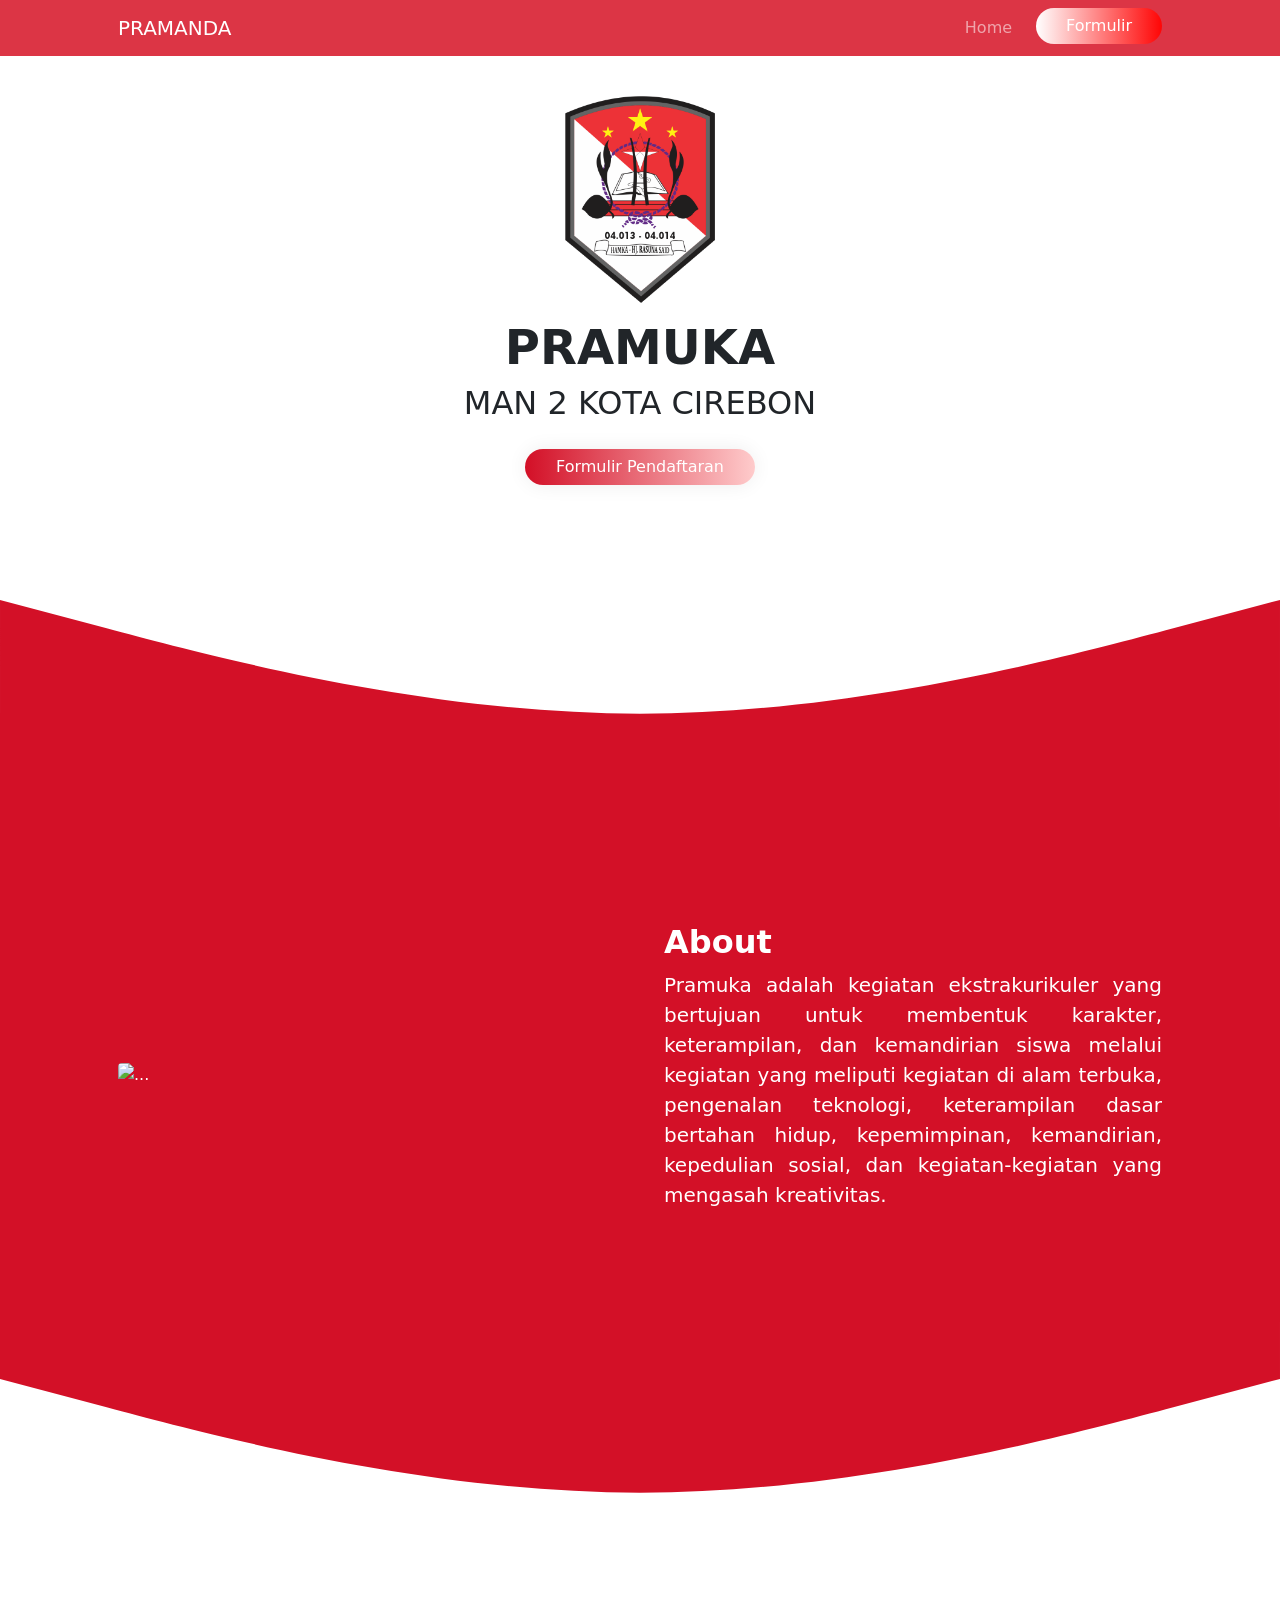
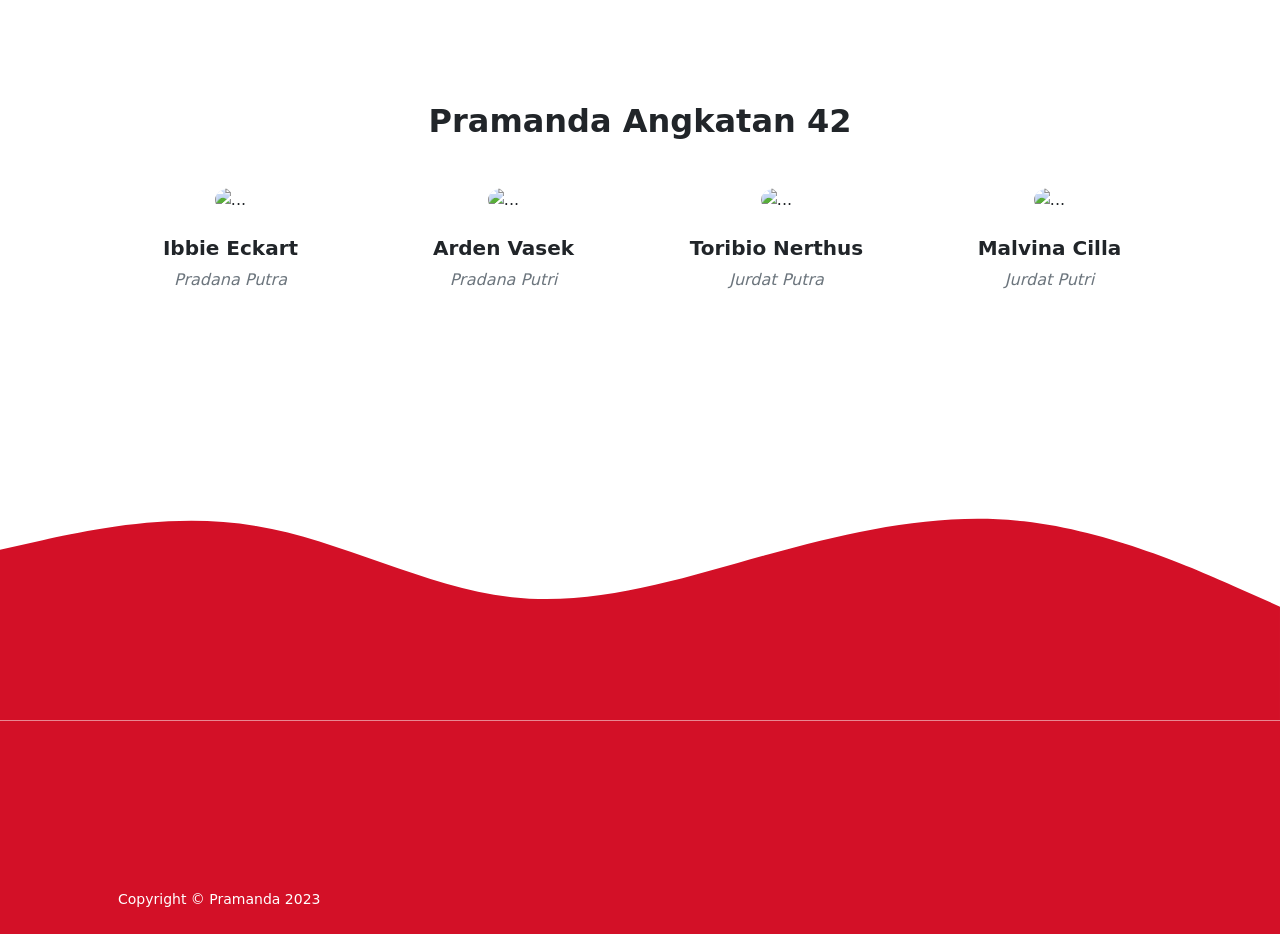
==== index.html @ 71210e66 "first commit" ====
<!DOCTYPE html>
<html lang="en">

<head>
    <meta charset="utf-8" />
    <meta name="viewport" content="width=device-width, initial-scale=1, shrink-to-fit=no" />
    <meta name="description" content="" />
    <meta name="author" content="" />
    <title>PRAMUKA | MAN 2 KOTA CIREBON</title>
    <!-- Favicon-->
    <link rel="icon" type="image/x-icon" href="assets/favicon.ico" />
    <!-- Bootstrap icons-->
    <link href="https://cdn.jsdelivr.net/npm/bootstrap-icons@1.5.0/font/bootstrap-icons.css" rel="stylesheet" />
    <!-- Core theme CSS (includes Bootstrap)-->
    <link href="css/styles.css" rel="stylesheet" />
    <link href="css/tambah.css" rel="stylesheet" />
</head>

<body class="d-flex flex-column">
    <main class="flex-shrink-0">
        <!-- Navigation-->
        <nav class="navbar navbar-expand-lg navbar-dark bg-danger fixed-top">
            <div class="container px-5">
                <a class="navbar-brand" href="index.html">PRAMANDA</a>
                <button class="navbar-toggler" type="button" data-bs-toggle="collapse"
                    data-bs-target="#navbarSupportedContent" aria-controls="navbarSupportedContent"
                    aria-expanded="false" aria-label="Toggle navigation"><span
                        class="navbar-toggler-icon"></span></button>
                <div class="collapse navbar-collapse" id="navbarSupportedContent">
                    <ul class="navbar-nav ms-auto mb-2 mb-lg-0">
                        <li class="nav-item px-3"><a class="nav-link" href="index.html">Home</a></li>
                        <li class="nav-item"><a class="tombol text-decoration-none" href="#formulir">Formulir</a></li>
                        <!-- <li class="nav-item px-2"><a class="nav-link" href="about.html">About</a></li>
                        <li class="nav-item px-2"><a class="nav-link" href="contact.html">Contact</a></li>
                        <li class="nav-item px-2"><a class="nav-link" href="pricing.html">Pricing</a></li>
                        <li class="nav-item px-2"><a class="nav-link" href="faq.html">FAQ</a></li> -->
                        <!-- <li class="nav-item px-2 dropdown">
                            <a class="nav-link dropdown-toggle" id="navbarDropdownBlog" href="#" role="button"
                                data-bs-toggle="dropdown" aria-expanded="false">Blog</a>
                            <ul class="dropdown-menu dropdown-menu-end" aria-labelledby="navbarDropdownBlog">
                                <li><a class="dropdown-item" href="blog-home.html">Blog Home</a></li>
                                <li><a class="dropdown-item" href="blog-post.html">Blog Post</a></li>
                            </ul>
                        </li> -->

                    </ul>
                </div>
            </div>
        </nav>
        <!-- Header-->
        <header class="py-5">
            <div class="container px-5">
                <div class="row justify-content-center">
                    <div class="col-lg-8 col-xxl-6">
                        <div class="text-center mt-5">
                            <img src="assets/logo.png" alt="logo" style="max-width: 150px;">
                            <h1 class="fw-bolder mt-3" style="font-size: 3em;">PRAMUKA
                            </h1>
                            <h2 class="mb-3">MAN 2 KOTA CIREBON</h2>
                            <a class="tombol2 btn" href="#formulir">Formulir Pendaftaran</a>
                        </div>
                    </div>
                </div>
            </div>
        </header>
        <svg xmlns="http://www.w3.org/2000/svg" viewBox="0 0 1440 320">
            <path fill="#d31027" fill-opacity="1"
                d="M0,64L120,96C240,128,480,192,720,192C960,192,1200,128,1320,96L1440,64L1440,320L1320,320C1200,320,960,320,720,320C480,320,240,320,120,320L0,320Z">
            </path>
        </svg>
        <!-- About section one-->
        <section class="py-5 text-white" id="scroll-target" style="background-color: #d31027;">
            <div class="container px-5 my-5">
                <div class="row gx-5 align-items-center">
                    <div class="col-lg-6"><img class="img-fluid rounded mb-5 mb-lg-0"
                            src="https://dummyimage.com/600x400/343a40/6c757d" alt="..." /></div>
                    <div class="col-lg-6">
                        <h2 class="fw-bolder">About</h2>
                        <p class="lead fw-normal">Pramuka adalah kegiatan
                            ekstrakurikuler
                            yang bertujuan
                            untuk
                            membentuk karakter, keterampilan, dan kemandirian siswa melalui kegiatan yang meliputi
                            kegiatan di alam terbuka, pengenalan teknologi, keterampilan dasar bertahan hidup,
                            kepemimpinan, kemandirian, kepedulian sosial, dan kegiatan-kegiatan yang mengasah
                            kreativitas. </p>
                    </div>
                </div>
            </div>
        </section>
        <svg xmlns="http://www.w3.org/2000/svg" viewBox="0 0 1440 320">
            <path fill="#d31027" fill-opacity="1"
                d="M0,64L120,96C240,128,480,192,720,192C960,192,1200,128,1320,96L1440,64L1440,0L1320,0C1200,0,960,0,720,0C480,0,240,0,120,0L0,0Z">
            </path>
        </svg>
        <!-- About section two-->
        <section class="py-5">
            <div class="container px-5 my-5">
                <div class="text-center">
                    <h2 class="fw-bolder">Pramanda Angkatan 42</h2>
                    <p class="lead fw-normal text-muted mb-5"></p>
                </div>
                <div class="row gx-5 row-cols-1 row-cols-sm-2 row-cols-xl-4 justify-content-center">
                    <div class="col mb-5 mb-5 mb-xl-0">
                        <div class="text-center">
                            <img class="img-fluid rounded-circle mb-4 px-4"
                                src="https://dummyimage.com/150x150/ced4da/6c757d" alt="..." />
                            <h5 class="fw-bolder">Ibbie Eckart</h5>
                            <div class="fst-italic text-muted">Pradana Putra</div>
                        </div>
                    </div>
                    <div class="col mb-5 mb-5 mb-xl-0">
                        <div class="text-center">
                            <img class="img-fluid rounded-circle mb-4 px-4"
                                src="https://dummyimage.com/150x150/ced4da/6c757d" alt="..." />
                            <h5 class="fw-bolder">Arden Vasek</h5>
                            <div class="fst-italic text-muted">Pradana Putri</div>
                        </div>
                    </div>
                    <div class="col mb-5 mb-5 mb-sm-0">
                        <div class="text-center">
                            <img class="img-fluid rounded-circle mb-4 px-4"
                                src="https://dummyimage.com/150x150/ced4da/6c757d" alt="..." />
                            <h5 class="fw-bolder">Toribio Nerthus</h5>
                            <div class="fst-italic text-muted">Jurdat Putra</div>
                        </div>
                    </div>
                    <div class="col mb-5">
                        <div class="text-center">
                            <img class="img-fluid rounded-circle mb-4 px-4"
                                src="https://dummyimage.com/150x150/ced4da/6c757d" alt="..." />
                            <h5 class="fw-bolder">Malvina Cilla</h5>
                            <div class="fst-italic text-muted">Jurdat Putri</div>
                        </div>
                    </div>
                </div>
            </div>
        </section>
        <svg xmlns="http://www.w3.org/2000/svg" viewBox="0 0 1440 320">
            <path fill="#d31027" fill-opacity="1"
                d="M0,128L48,117.3C96,107,192,85,288,101.3C384,117,480,171,576,181.3C672,192,768,160,864,133.3C960,107,1056,85,1152,96C1248,107,1344,149,1392,170.7L1440,192L1440,320L1392,320C1344,320,1248,320,1152,320C1056,320,960,320,864,320C768,320,672,320,576,320C480,320,384,320,288,320C192,320,96,320,48,320L0,320Z">
            </path>
        </svg>
        <!-- Team members section-->
        <section id="formulir" class="py-5" style="background-color: #d31027;">
            <div class="container px-5 my-5">

            </div>
        </section>
    </main>
    <!-- Footer-->
    <footer class="py-4 mt-auto" style="background-color: #d31027;">
        <div class="container px-5">
            <div class="row align-items-center justify-content-between flex-column flex-sm-row">
                <div class="col-auto">
                    <div class="small m-0 text-white">Copyright &copy; Pramanda 2023</div>
                </div>
                <div class="col-auto">
                    <!-- <a class="link-light small" href="#!">Privacy</a>
                    <span class="text-white mx-1">&middot;</span>
                    <a class="link-light small" href="#!">Terms</a>
                    <span class="text-white mx-1">&middot;</span>
                    <a class="link-light small" href="#!">Contact</a> -->
                </div>
            </div>
        </div>
    </footer>
    <!-- Bootstrap core JS-->
    <script src="https://cdn.jsdelivr.net/npm/bootstrap@5.1.3/dist/js/bootstrap.bundle.min.js"></script>
    <!-- Core theme JS-->
    <script src="js/scripts.js"></script>
    <!-- Code injected by live-server -->

</body>

</html>
---- css/tambah.css ----
.tombol {
  background-image: linear-gradient(
    to right,
    #ffffff 0%,
    #ff0000 51%,
    #ffffff 100%
  );
  padding: 6px 30px;
  text-align: center;
  transition: 0.5s;
  background-size: 200% auto;
  color: white;
  border-radius: 2em;
  display: block;
}

.tombol:hover {
  background-position: right center; /* change the direction of the change here */
  color: #fff;
  text-decoration: none;
}

.tombol2 {
  background-image: linear-gradient(
    to right,
    #d31027 0%,
    #ffcece 51%,
    #d31027 100%
  );
  margin: 10px;
  padding: 5px 30px;
  text-align: center;
  transition: 0.5s;
  background-size: 200% auto;
  color: white;
  box-shadow: 0 0 20px #eee;
  border-radius: 2em;
}

.tombol2:hover {
  background-position: right center; /* change the direction of the change here */
  color: #fff;
  text-decoration: none;
}

p {
  text-align: justify;
}
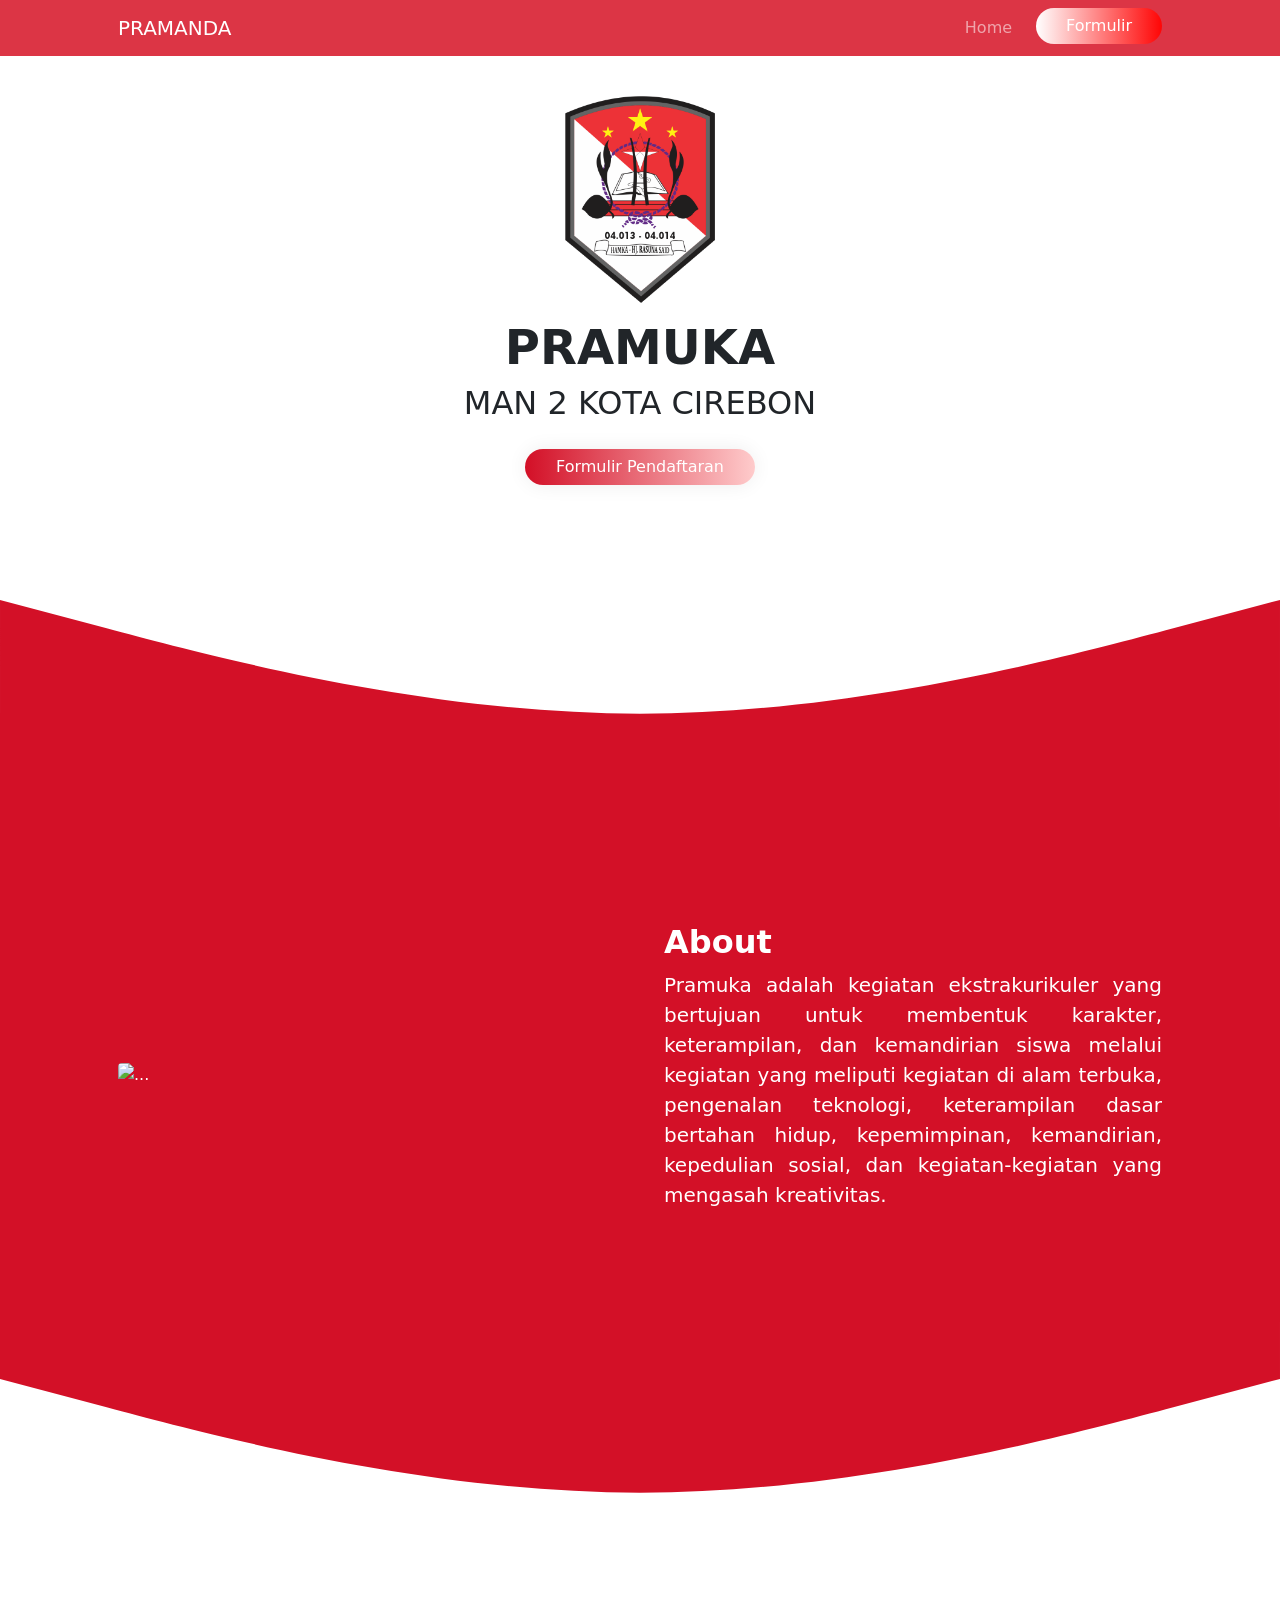
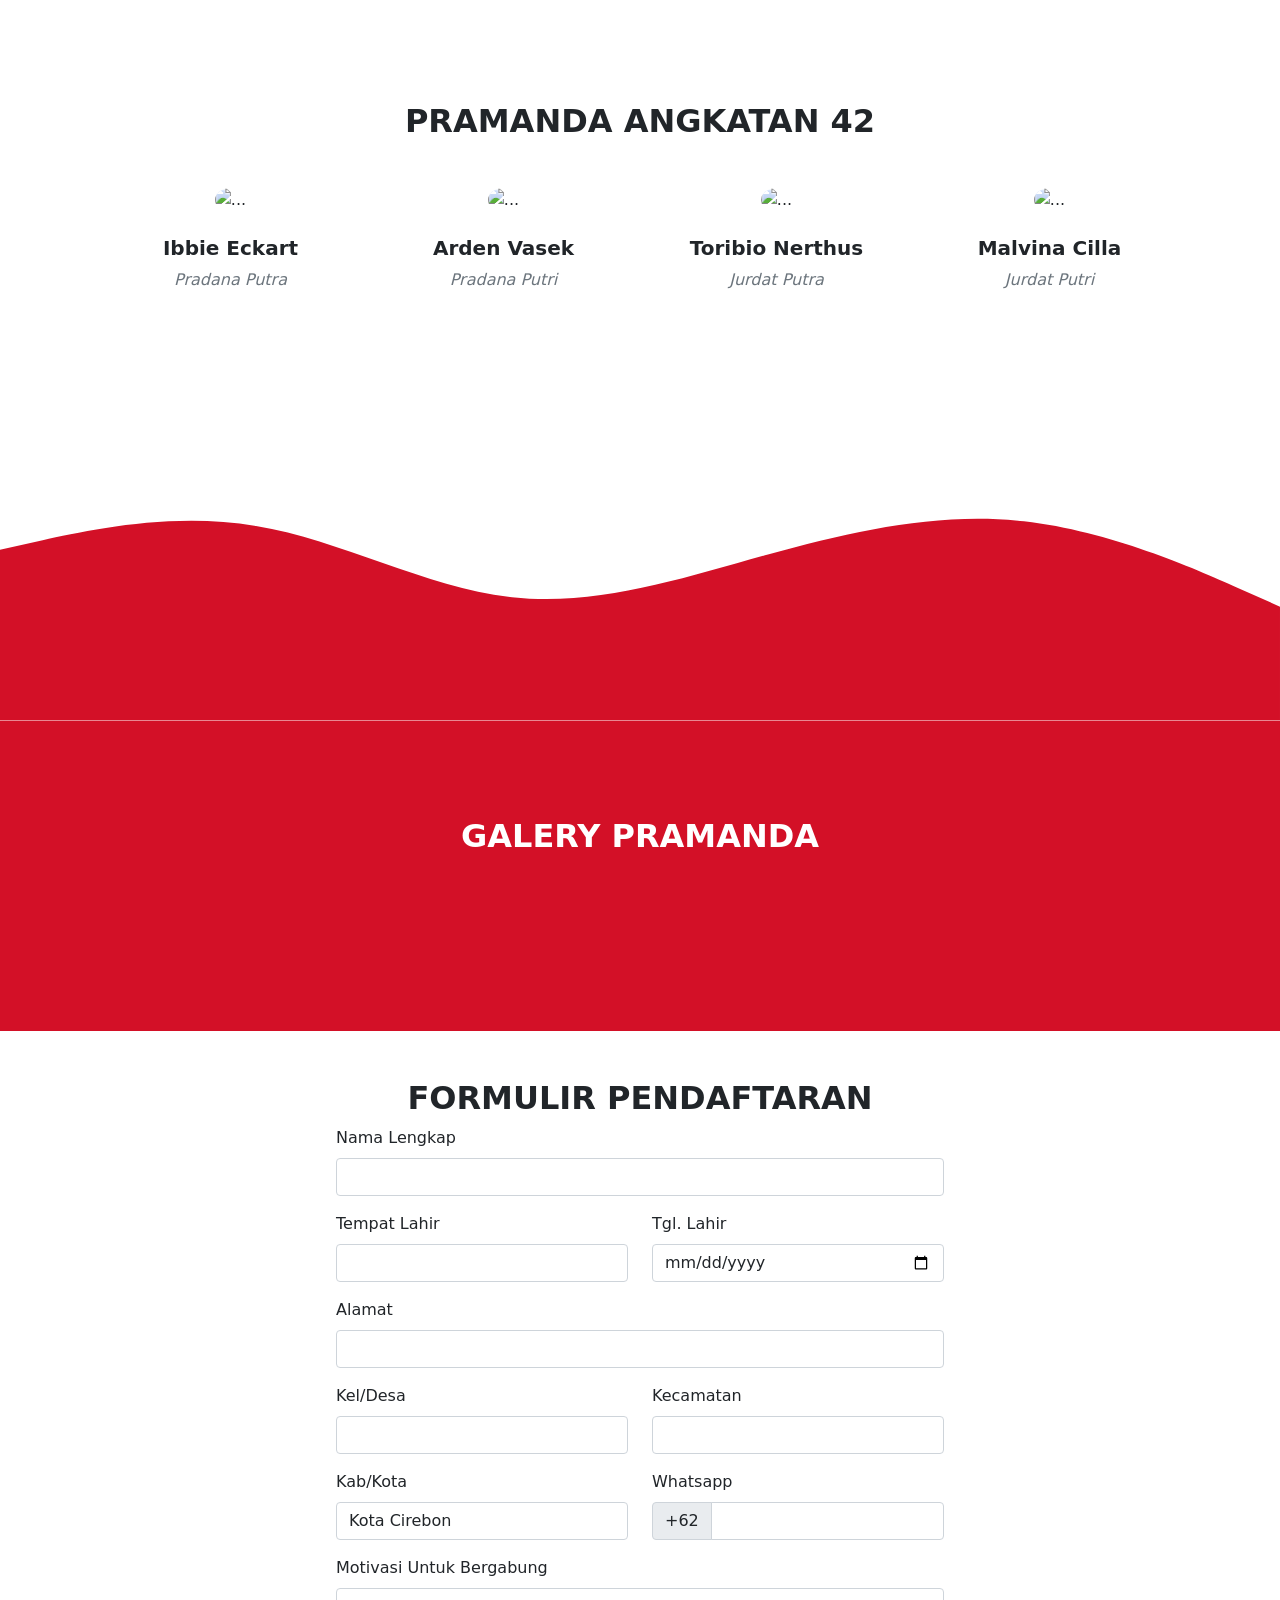
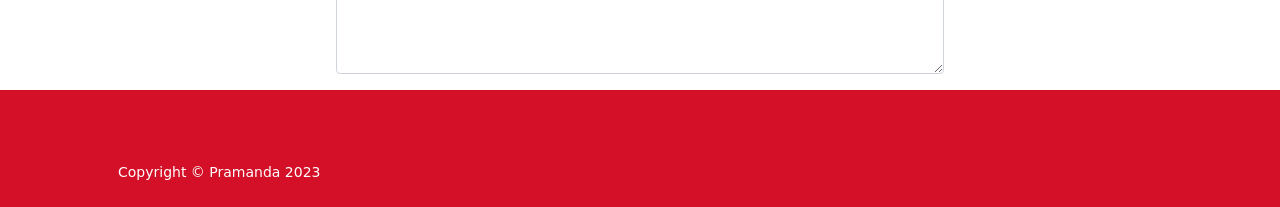
==== commit 8e9dd99f: "update form" ====
--- a/index.html
+++ b/index.html
@@ -97,7 +97,7 @@
         <section class="py-5">
             <div class="container px-5 my-5">
                 <div class="text-center">
-                    <h2 class="fw-bolder">Pramanda Angkatan 42</h2>
+                    <h2 class="fw-bolder">PRAMANDA ANGKATAN 42</h2>
                     <p class="lead fw-normal text-muted mb-5"></p>
                 </div>
                 <div class="row gx-5 row-cols-1 row-cols-sm-2 row-cols-xl-4 justify-content-center">
@@ -142,9 +142,104 @@
             </path>
         </svg>
         <!-- Team members section-->
-        <section id="formulir" class="py-5" style="background-color: #d31027;">
+        <section class="py-5" style="background-color: #d31027;">
             <div class="container px-5 my-5">
-
+                <div class="text-center">
+                    <h2 class="fw-bolder text-white mb-5">GALERY PRAMANDA</h2>
+                </div>
+                <div class="row">
+                    <div class="col-md-4 mb-3">
+                        <img src="https://dummyimage.com/600x400/343a40/6c757d" class="img-fluid" alt=""
+                            style="border-radius: 1em;" data-bs-toggle="modal" data-bs-target="#foto1">
+                    </div>
+                    <div class="col-md-4 mb-3">
+                        <img src="https://dummyimage.com/600x400/343a40/6c757d" class="img-fluid" alt=""
+                            style="border-radius: 1em;" data-bs-toggle="modal" data-bs-target="#foto1">
+                    </div>
+                    <div class="col-md-4 mb-3">
+                        <img src="https://dummyimage.com/600x400/343a40/6c757d" class="img-fluid" alt=""
+                            style="border-radius: 1em;" data-bs-toggle="modal" data-bs-target="#foto1">
+                    </div>
+                    <div class="col-md-4 mb-3">
+                        <img src="https://dummyimage.com/600x400/343a40/6c757d" class="img-fluid" alt=""
+                            style="border-radius: 1em;" data-bs-toggle="modal" data-bs-target="#foto1">
+                    </div>
+                    <div class="col-md-4 mb-3">
+                        <img src="https://dummyimage.com/600x400/343a40/6c757d" class="img-fluid" alt=""
+                            style="border-radius: 1em;" data-bs-toggle="modal" data-bs-target="#foto1">
+                    </div>
+                    <div class="col-md-4 mb-3">
+                        <img src="https://dummyimage.com/600x400/343a40/6c757d" class="img-fluid" alt=""
+                            style="border-radius: 1em;" data-bs-toggle="modal" data-bs-target="#foto1">
+                    </div>
+                </div>
+
+            </div>
+            <div class="mt-5 bg-white">
+                <div class="text-center">
+                    <h2 class="fw-bolder pt-5">FORMULIR PENDAFTARAN</h2>
+                </div>
+                <div class="mx-2 row justify-content-center" id="formulir">
+                    <div class="col-md-6">
+                        <div class="mb-3">
+                            <label for="exampleFormControlInput1" class="form-label">Nama Lengkap</label>
+                            <input type="text" class="form-control">
+                        </div>
+                        <div class="row">
+                            <div class="col-md-6">
+                                <div class="mb-3">
+                                    <label for="exampleFormControlInput1" class="form-label">Tempat Lahir</label>
+                                    <input type="text" class="form-control">
+                                </div>
+                            </div>
+                            <div class="col-md-6">
+                                <div class="mb-3">
+                                    <label for="exampleFormControlInput1" class="form-label">Tgl. Lahir</label>
+                                    <input type="date" class="form-control">
+                                </div>
+                            </div>
+                            <div class="col-md-12">
+                                <div class="mb-3">
+                                    <label for="exampleFormControlInput1" class="form-label">Alamat</label>
+                                    <input type="text" class="form-control">
+                                </div>
+                            </div>
+                            <div class="col-md-6">
+                                <div class="mb-3">
+                                    <label for="exampleFormControlInput1" class="form-label">Kel/Desa</label>
+                                    <input type="text" class="form-control">
+                                </div>
+                            </div>
+                            <div class="col-md-6">
+                                <div class="mb-3">
+                                    <label for="exampleFormControlInput1" class="form-label">Kecamatan</label>
+                                    <input type="text" class="form-control">
+                                </div>
+                            </div>
+                            <div class="col-md-6">
+                                <div class="mb-3">
+                                    <label for="exampleFormControlInput1" class="form-label">Kab/Kota</label>
+                                    <input type="text" class="form-control" value="Kota Cirebon">
+                                </div>
+                            </div>
+                            <div class="col-md-6">
+                                <div class="mb-3">
+                                    <label for="exampleFormControlInput1" class="form-label">Whatsapp</label>
+                                    <div class="input-group mb-3">
+                                        <span class="input-group-text" id="basic-addon1">+62</span>
+                                        <input type="number" class="form-control">
+                                    </div>
+                                </div>
+                            </div>
+                        </div>
+
+                        <div class="mb-3">
+                            <label class="form-label">Motivasi Untuk Bergabung</label>
+                            <textarea class="form-control" rows="3"></textarea>
+                        </div>
+                        <a class="tombol2 btn d-none" href="#formulir">Kirim Formulir</a>
+                    </div>
+                </div>
             </div>
         </section>
     </main>
@@ -165,12 +260,33 @@
             </div>
         </div>
     </footer>
+
+    <!-- foto1 -->
+    <div class="modal fade" id="foto1" tabindex="-1" aria-labelledby="exampleModalLabel" aria-hidden="true">
+        <div class="modal-dialog">
+            <div class="modal-content">
+                <img src="https://dummyimage.com/600x400/343a40/6c757d" class="img-fluid" alt=""
+                    style="border-radius: 1em;" data-bs-toggle="modal" data-bs-target="#foto1">
+            </div>
+        </div>
+    </div>
+
+
+
+
+
+
+
+
+
     <!-- Bootstrap core JS-->
     <script src="https://cdn.jsdelivr.net/npm/bootstrap@5.1.3/dist/js/bootstrap.bundle.min.js"></script>
     <!-- Core theme JS-->
     <script src="js/scripts.js"></script>
     <!-- Code injected by live-server -->
 
+
+
 </body>
 
 </html>
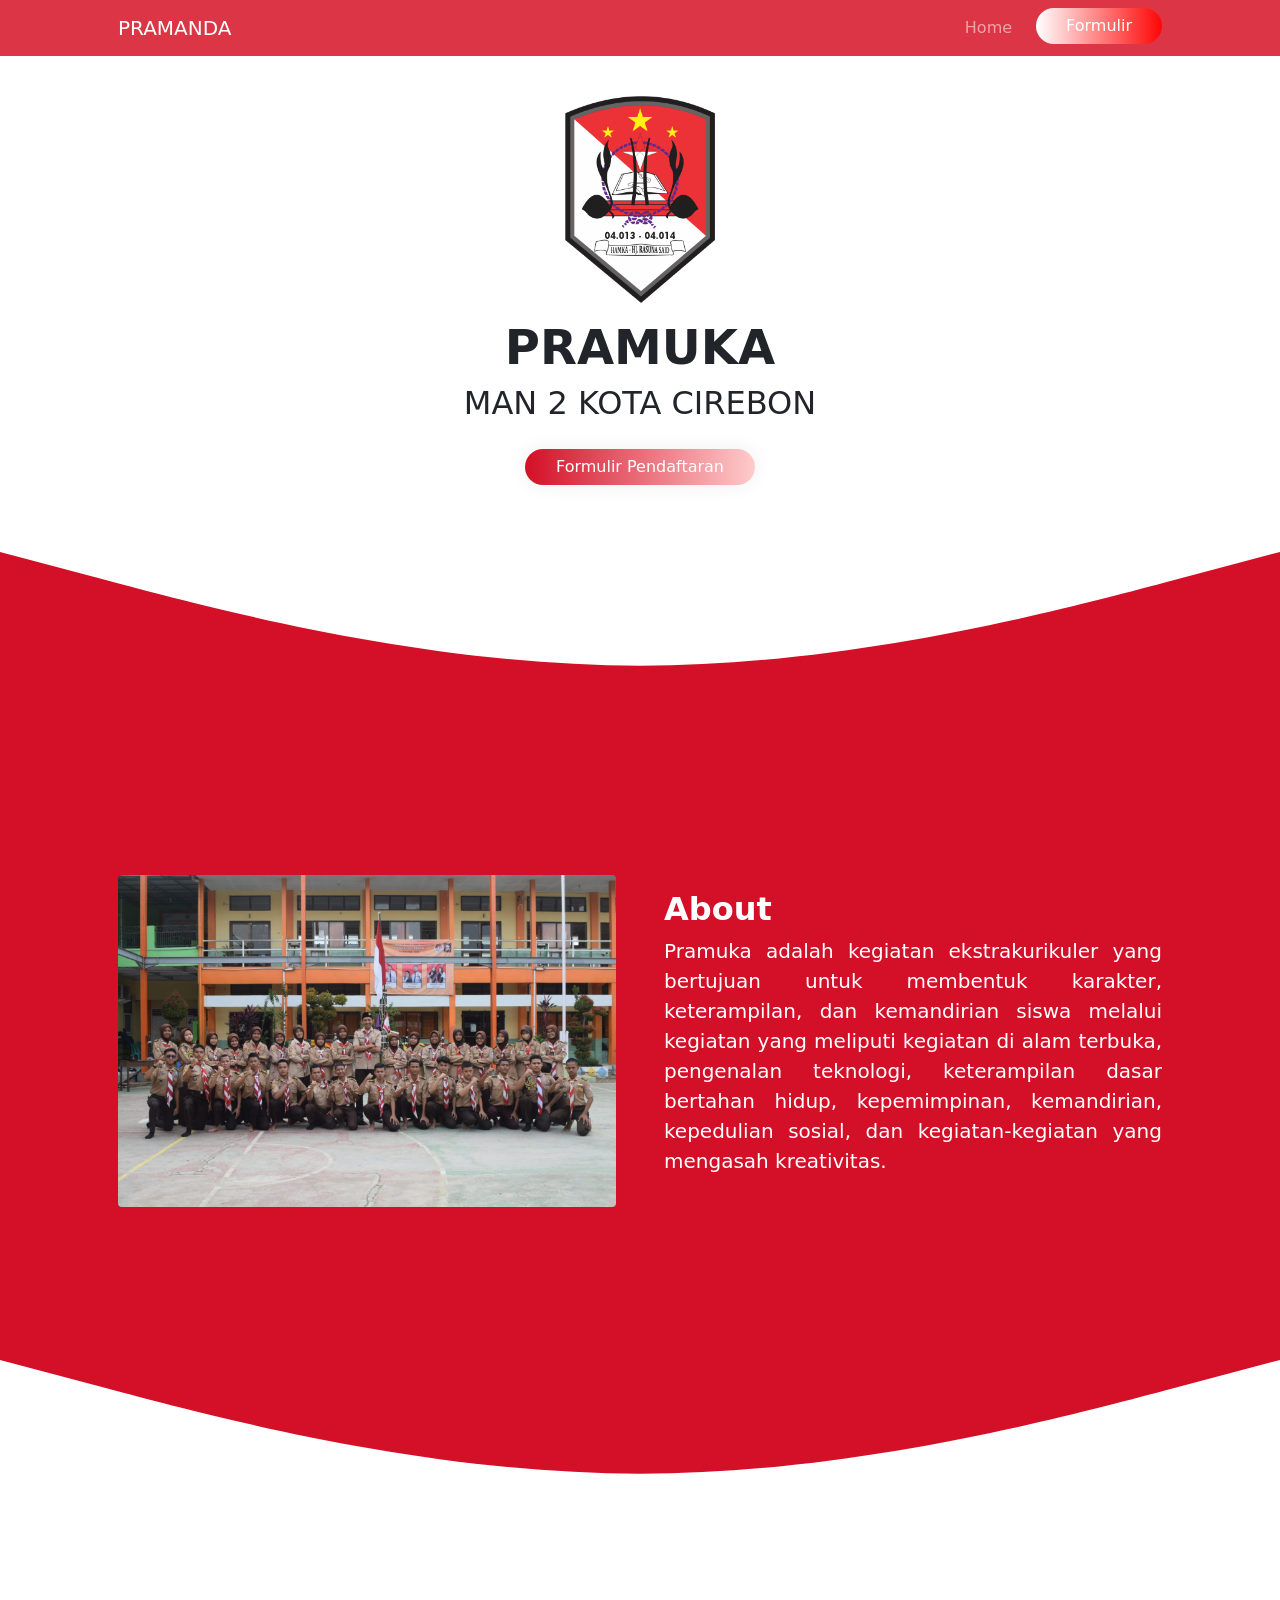
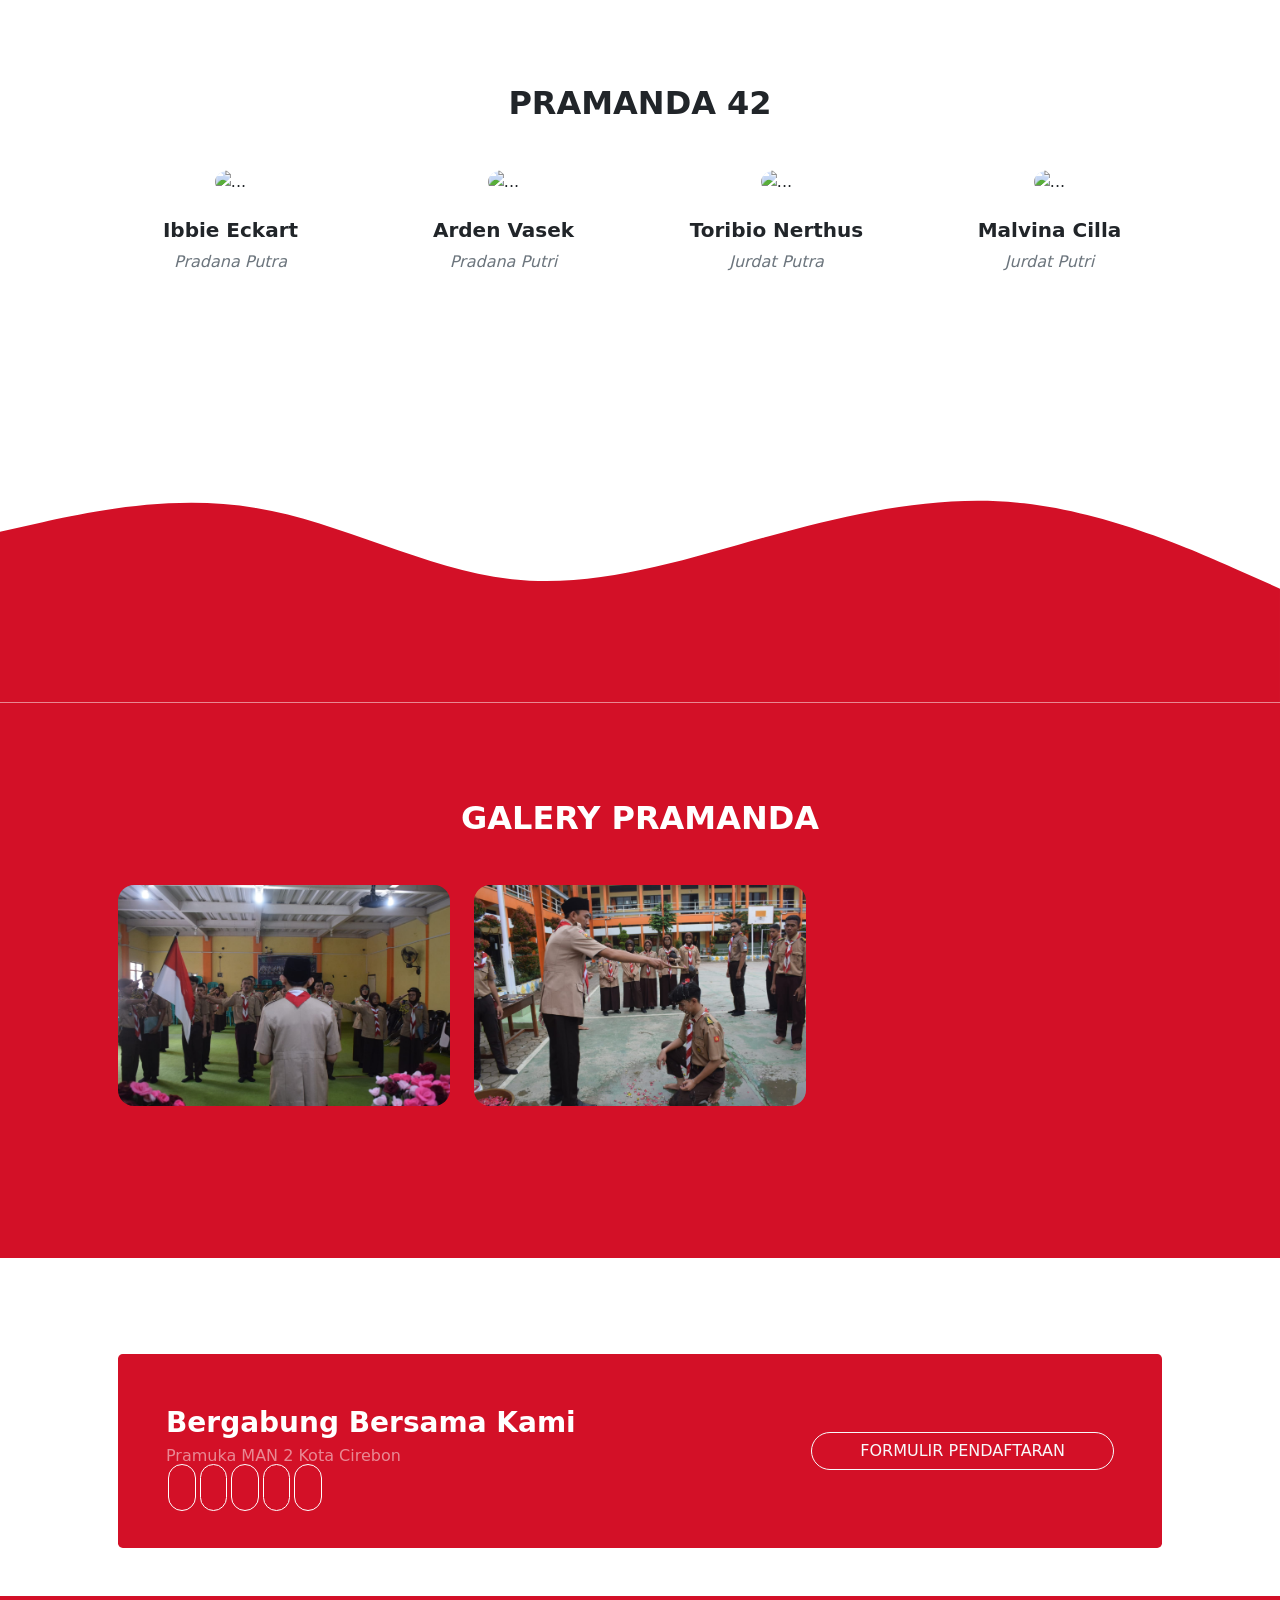
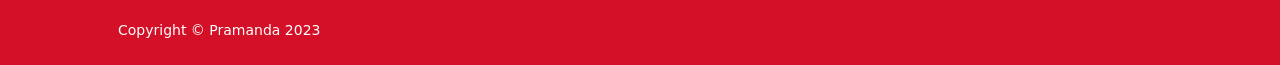
==== commit d9a7345a: "update medsos" ====
--- a/index.html
+++ b/index.html
@@ -11,6 +11,7 @@
     <link rel="icon" type="image/x-icon" href="assets/favicon.ico" />
     <!-- Bootstrap icons-->
     <link href="https://cdn.jsdelivr.net/npm/bootstrap-icons@1.5.0/font/bootstrap-icons.css" rel="stylesheet" />
+    <script src='https://kit.fontawesome.com/76a945766d.js' crossorigin='anonymous'></script>
     <!-- Core theme CSS (includes Bootstrap)-->
     <link href="css/styles.css" rel="stylesheet" />
     <link href="css/tambah.css" rel="stylesheet" />
@@ -48,7 +49,7 @@
             </div>
         </nav>
         <!-- Header-->
-        <header class="py-5">
+        <header class="pt-5">
             <div class="container px-5">
                 <div class="row justify-content-center">
                     <div class="col-lg-8 col-xxl-6">
@@ -72,8 +73,8 @@
         <section class="py-5 text-white" id="scroll-target" style="background-color: #d31027;">
             <div class="container px-5 my-5">
                 <div class="row gx-5 align-items-center">
-                    <div class="col-lg-6"><img class="img-fluid rounded mb-5 mb-lg-0"
-                            src="https://dummyimage.com/600x400/343a40/6c757d" alt="..." /></div>
+                    <div class="col-lg-6"><img class="img-fluid rounded mb-5 mb-lg-0" src="assets/img/hero.jpeg"
+                            alt="..." /></div>
                     <div class="col-lg-6">
                         <h2 class="fw-bolder">About</h2>
                         <p class="lead fw-normal">Pramuka adalah kegiatan
@@ -97,7 +98,7 @@
         <section class="py-5">
             <div class="container px-5 my-5">
                 <div class="text-center">
-                    <h2 class="fw-bolder">PRAMANDA ANGKATAN 42</h2>
+                    <h2 class="fw-bolder">PRAMANDA 42</h2>
                     <p class="lead fw-normal text-muted mb-5"></p>
                 </div>
                 <div class="row gx-5 row-cols-1 row-cols-sm-2 row-cols-xl-4 justify-content-center">
@@ -149,98 +150,58 @@
                 </div>
                 <div class="row">
                     <div class="col-md-4 mb-3">
-                        <img src="https://dummyimage.com/600x400/343a40/6c757d" class="img-fluid" alt=""
-                            style="border-radius: 1em;" data-bs-toggle="modal" data-bs-target="#foto1">
-                    </div>
-                    <div class="col-md-4 mb-3">
-                        <img src="https://dummyimage.com/600x400/343a40/6c757d" class="img-fluid" alt=""
-                            style="border-radius: 1em;" data-bs-toggle="modal" data-bs-target="#foto1">
-                    </div>
-                    <div class="col-md-4 mb-3">
-                        <img src="https://dummyimage.com/600x400/343a40/6c757d" class="img-fluid" alt=""
-                            style="border-radius: 1em;" data-bs-toggle="modal" data-bs-target="#foto1">
-                    </div>
-                    <div class="col-md-4 mb-3">
-                        <img src="https://dummyimage.com/600x400/343a40/6c757d" class="img-fluid" alt=""
-                            style="border-radius: 1em;" data-bs-toggle="modal" data-bs-target="#foto1">
-                    </div>
-                    <div class="col-md-4 mb-3">
-                        <img src="https://dummyimage.com/600x400/343a40/6c757d" class="img-fluid" alt=""
-                            style="border-radius: 1em;" data-bs-toggle="modal" data-bs-target="#foto1">
-                    </div>
-                    <div class="col-md-4 mb-3">
-                        <img src="https://dummyimage.com/600x400/343a40/6c757d" class="img-fluid" alt=""
-                            style="border-radius: 1em;" data-bs-toggle="modal" data-bs-target="#foto1">
-                    </div>
-                </div>
-
-            </div>
-            <div class="mt-5 bg-white">
-                <div class="text-center">
-                    <h2 class="fw-bolder pt-5">FORMULIR PENDAFTARAN</h2>
-                </div>
-                <div class="mx-2 row justify-content-center" id="formulir">
-                    <div class="col-md-6">
-                        <div class="mb-3">
-                            <label for="exampleFormControlInput1" class="form-label">Nama Lengkap</label>
-                            <input type="text" class="form-control">
-                        </div>
-                        <div class="row">
-                            <div class="col-md-6">
-                                <div class="mb-3">
-                                    <label for="exampleFormControlInput1" class="form-label">Tempat Lahir</label>
-                                    <input type="text" class="form-control">
-                                </div>
+                        <img src="assets/img/img1.jpeg" class="img-fluid" alt="" style="border-radius: 1em;"
+                            data-bs-toggle="modal" data-bs-target="#foto1">
+                    </div>
+                    <div class="col-md-4 mb-3">
+                        <img src="assets/img/img2.jpeg" class="img-fluid" alt="" style="border-radius: 1em;"
+                            data-bs-toggle="modal" data-bs-target="#foto2">
+                    </div>
+                    <div class="col-md-4 mb-3">
+                        <img src="https://dummyimage.com/600x400/343a40/6c757d" class="img-fluid" alt=""
+                            style="border-radius: 1em;" data-bs-toggle="modal" data-bs-target="#foto1">
+                    </div>
+                    <div class="col-md-4 mb-3">
+                        <img src="https://dummyimage.com/600x400/343a40/6c757d" class="img-fluid" alt=""
+                            style="border-radius: 1em;" data-bs-toggle="modal" data-bs-target="#foto1">
+                    </div>
+                    <div class="col-md-4 mb-3">
+                        <img src="https://dummyimage.com/600x400/343a40/6c757d" class="img-fluid" alt=""
+                            style="border-radius: 1em;" data-bs-toggle="modal" data-bs-target="#foto1">
+                    </div>
+                    <div class="col-md-4 mb-3">
+                        <img src="https://dummyimage.com/600x400/343a40/6c757d" class="img-fluid" alt=""
+                            style="border-radius: 1em;" data-bs-toggle="modal" data-bs-target="#foto1">
+                    </div>
+                </div>
+            </div>
+        </section>
+        <section class="pt-5">
+            <div class="container px-5 my-5" id="formulir">
+                <aside class="rounded-3 p-4 p-sm-5 mt-5" style="background-color: #d31027;">
+                    <div
+                        class="d-flex align-items-center justify-content-between flex-column flex-xl-row text-center text-xl-start">
+                        <div class="mb-4 mb-xl-0">
+                            <div class="fs-3 fw-bold text-white">Bergabung Bersama Kami</div>
+                            <div class="text-white-50">Pramuka MAN 2 Kota Cirebon</div>
+                            <div class="pt-2">
+                                <a href=""><i class="fa-brands fa-instagram"></i></a>
+                                <a href=""><i class="fa-brands fa-facebook"></i></a>
+                                <a href=""><i class="fa-brands fa-tiktok"></i></a>
+                                <a href=""><i class="fa-brands fa-chrome"></i></a>
+                                <a href=""><i class="fa-solid fa-envelope"></i></a>
                             </div>
-                            <div class="col-md-6">
-                                <div class="mb-3">
-                                    <label for="exampleFormControlInput1" class="form-label">Tgl. Lahir</label>
-                                    <input type="date" class="form-control">
-                                </div>
-                            </div>
-                            <div class="col-md-12">
-                                <div class="mb-3">
-                                    <label for="exampleFormControlInput1" class="form-label">Alamat</label>
-                                    <input type="text" class="form-control">
-                                </div>
-                            </div>
-                            <div class="col-md-6">
-                                <div class="mb-3">
-                                    <label for="exampleFormControlInput1" class="form-label">Kel/Desa</label>
-                                    <input type="text" class="form-control">
-                                </div>
-                            </div>
-                            <div class="col-md-6">
-                                <div class="mb-3">
-                                    <label for="exampleFormControlInput1" class="form-label">Kecamatan</label>
-                                    <input type="text" class="form-control">
-                                </div>
-                            </div>
-                            <div class="col-md-6">
-                                <div class="mb-3">
-                                    <label for="exampleFormControlInput1" class="form-label">Kab/Kota</label>
-                                    <input type="text" class="form-control" value="Kota Cirebon">
-                                </div>
-                            </div>
-                            <div class="col-md-6">
-                                <div class="mb-3">
-                                    <label for="exampleFormControlInput1" class="form-label">Whatsapp</label>
-                                    <div class="input-group mb-3">
-                                        <span class="input-group-text" id="basic-addon1">+62</span>
-                                        <input type="number" class="form-control">
-                                    </div>
-                                </div>
-                            </div>
-                        </div>
-
-                        <div class="mb-3">
-                            <label class="form-label">Motivasi Untuk Bergabung</label>
-                            <textarea class="form-control" rows="3"></textarea>
-                        </div>
-                        <a class="tombol2 btn d-none" href="#formulir">Kirim Formulir</a>
-                    </div>
-                </div>
-            </div>
+                        </div>
+                        <div class="ms-xl-4">
+                            <a href="" target="_blank" class="btn btn-outline-light px-5"
+                                style="border-radius: 2em;">FORMULIR
+                                PENDAFTARAN</a>
+                        </div>
+                    </div>
+                </aside>
+
+
+
         </section>
     </main>
     <!-- Footer-->
@@ -263,10 +224,18 @@
 
     <!-- foto1 -->
     <div class="modal fade" id="foto1" tabindex="-1" aria-labelledby="exampleModalLabel" aria-hidden="true">
-        <div class="modal-dialog">
+        <div class="modal-dialog modal-lg">
             <div class="modal-content">
-                <img src="https://dummyimage.com/600x400/343a40/6c757d" class="img-fluid" alt=""
-                    style="border-radius: 1em;" data-bs-toggle="modal" data-bs-target="#foto1">
+                <img src="assets/img/img1.jpeg" class="img-fluid" alt="" style="border-radius: 1em;"
+                    data-bs-toggle="modal" data-bs-target="#foto1">
+            </div>
+        </div>
+    </div>
+    <div class="modal fade" id="foto2" tabindex="-1" aria-labelledby="exampleModalLabel" aria-hidden="true">
+        <div class="modal-dialog modal-lg">
+            <div class="modal-content">
+                <img src="assets/img/img2.jpeg" class="img-fluid" alt="" style="border-radius: 1em;"
+                    data-bs-toggle="modal" data-bs-target="#foto1">
             </div>
         </div>
     </div>
--- a/css/tambah.css
+++ b/css/tambah.css
@@ -46,3 +46,35 @@
 p {
   text-align: justify;
 }
+
+.fa-brands {
+  padding: 0.8em;
+  text-align: center;
+  text-decoration: none;
+  margin: 5px 2px;
+  border: 1px solid #ffffff;
+  color: #eee;
+  font-size: 1em;
+  border-radius: 3em;
+}
+
+.fa-brands:hover {
+  background: #ffffff;
+  color: #d31027;
+}
+
+.fa-solid {
+  padding: 0.8em;
+  text-align: center;
+  text-decoration: none;
+  margin: 5px 2px;
+  color: #eee;
+  font-size: 1em;
+  border-radius: 3em;
+  border: 1px solid #ffffff;
+}
+
+.fa-solid:hover {
+  background: #ffffff;
+  color: #d31027;
+}
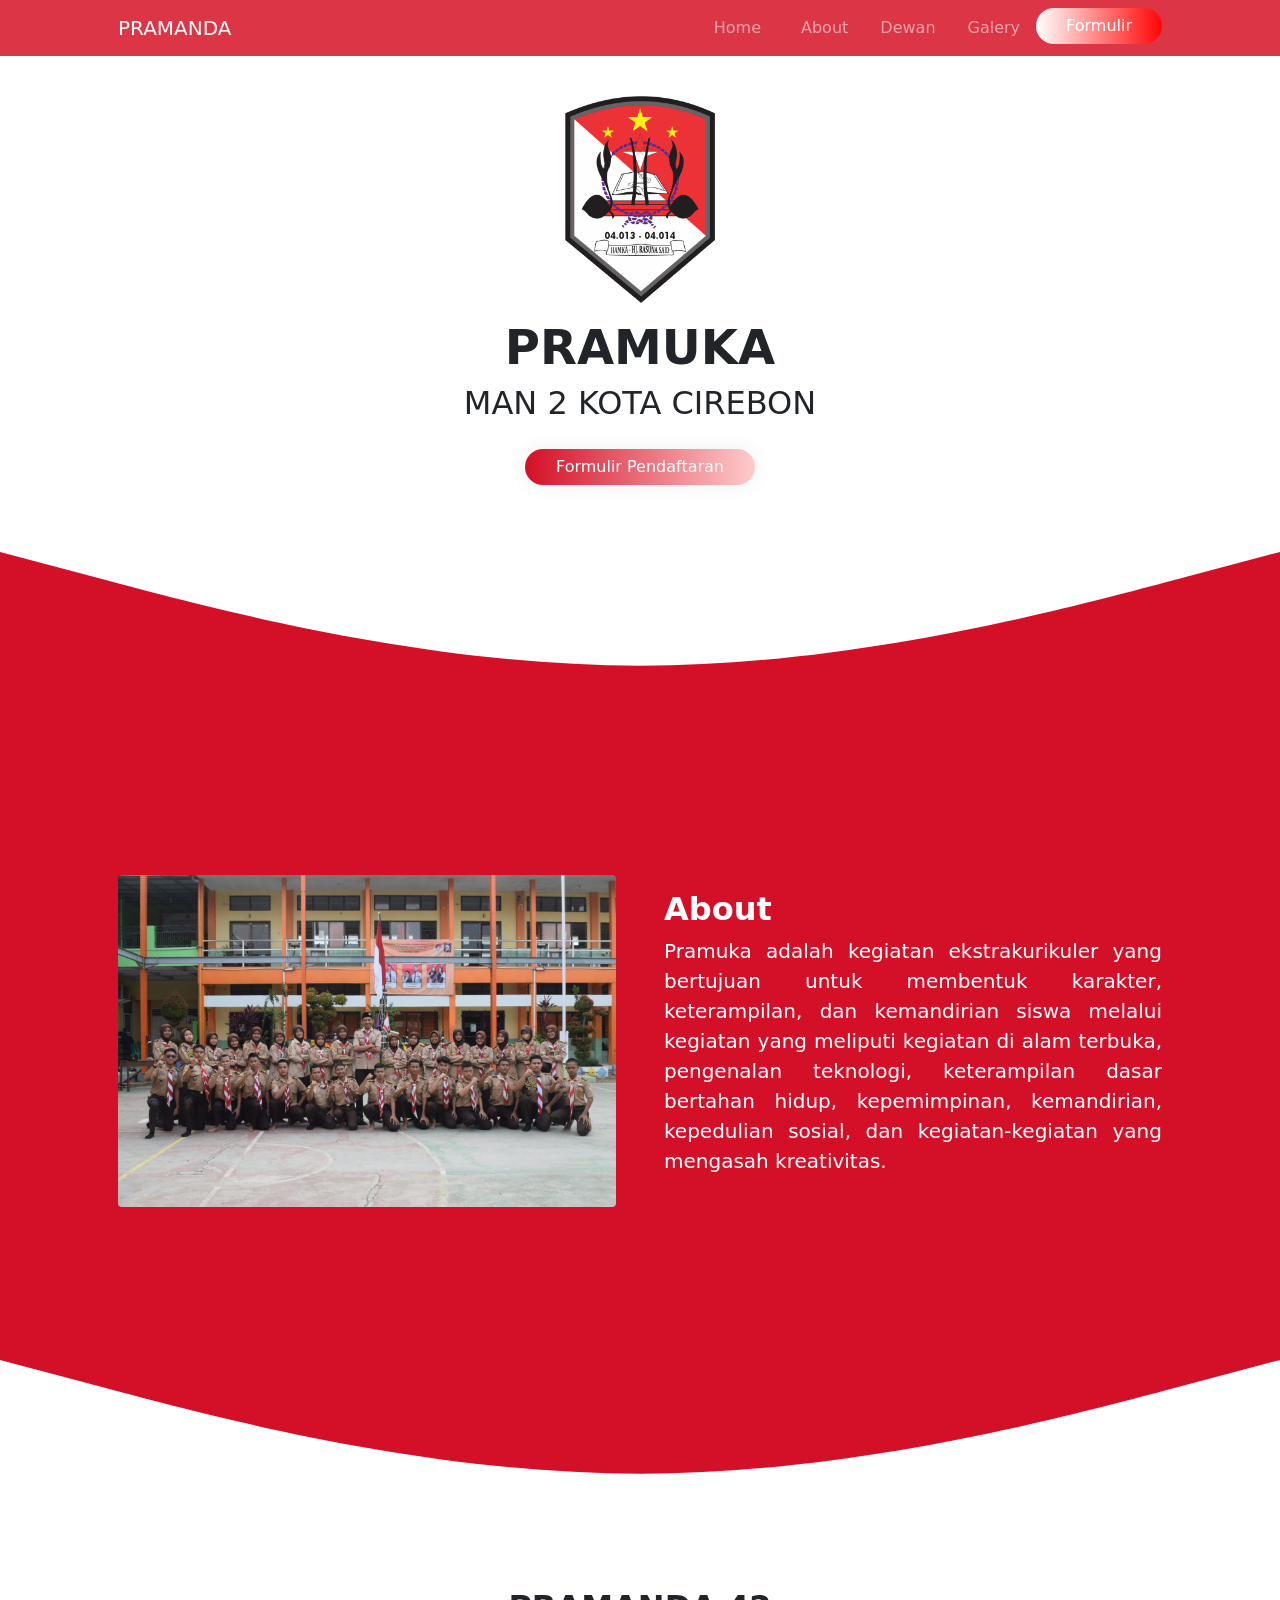
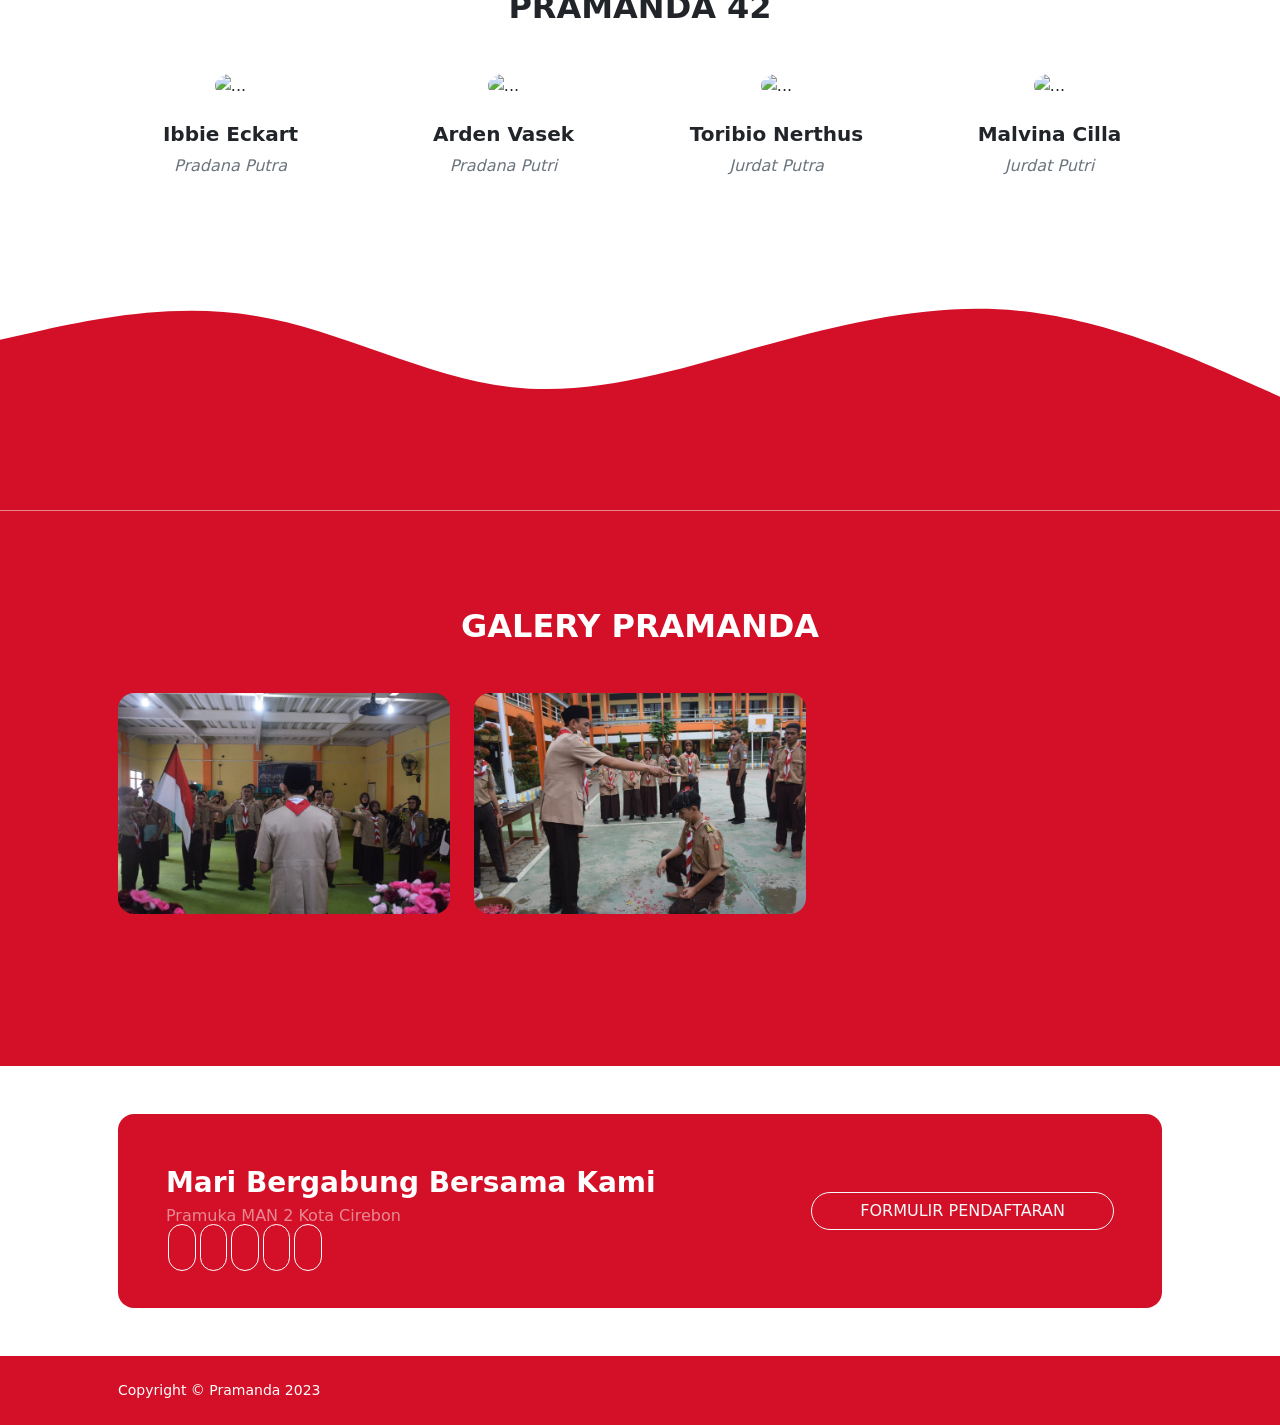
==== commit cc275ab4: "navbar" ====
--- a/index.html
+++ b/index.html
@@ -30,11 +30,10 @@
                 <div class="collapse navbar-collapse" id="navbarSupportedContent">
                     <ul class="navbar-nav ms-auto mb-2 mb-lg-0">
                         <li class="nav-item px-3"><a class="nav-link" href="index.html">Home</a></li>
+                        <li class="nav-item px-2"><a class="nav-link" href="#about">About</a></li>
+                        <li class="nav-item px-2"><a class="nav-link" href="#pramanda">Dewan</a></li>
+                        <li class="nav-item px-2"><a class="nav-link" href="#galery">Galery</a></li>
                         <li class="nav-item"><a class="tombol text-decoration-none" href="#formulir">Formulir</a></li>
-                        <!-- <li class="nav-item px-2"><a class="nav-link" href="about.html">About</a></li>
-                        <li class="nav-item px-2"><a class="nav-link" href="contact.html">Contact</a></li>
-                        <li class="nav-item px-2"><a class="nav-link" href="pricing.html">Pricing</a></li>
-                        <li class="nav-item px-2"><a class="nav-link" href="faq.html">FAQ</a></li> -->
                         <!-- <li class="nav-item px-2 dropdown">
                             <a class="nav-link dropdown-toggle" id="navbarDropdownBlog" href="#" role="button"
                                 data-bs-toggle="dropdown" aria-expanded="false">Blog</a>
@@ -70,7 +69,7 @@
             </path>
         </svg>
         <!-- About section one-->
-        <section class="py-5 text-white" id="scroll-target" style="background-color: #d31027;">
+        <section class="py-5 text-white" id="about" style="background-color: #d31027;">
             <div class="container px-5 my-5">
                 <div class="row gx-5 align-items-center">
                     <div class="col-lg-6"><img class="img-fluid rounded mb-5 mb-lg-0" src="assets/img/hero.jpeg"
@@ -95,8 +94,8 @@
             </path>
         </svg>
         <!-- About section two-->
-        <section class="py-5">
-            <div class="container px-5 my-5">
+        <section id="pramanda">
+            <div class="container px-5">
                 <div class="text-center">
                     <h2 class="fw-bolder">PRAMANDA 42</h2>
                     <p class="lead fw-normal text-muted mb-5"></p>
@@ -143,7 +142,7 @@
             </path>
         </svg>
         <!-- Team members section-->
-        <section class="py-5" style="background-color: #d31027;">
+        <section class="py-5" id="galery" style="background-color: #d31027;">
             <div class="container px-5 my-5">
                 <div class="text-center">
                     <h2 class="fw-bolder text-white mb-5">GALERY PRAMANDA</h2>
@@ -176,13 +175,13 @@
                 </div>
             </div>
         </section>
-        <section class="pt-5">
+        <section>
             <div class="container px-5 my-5" id="formulir">
-                <aside class="rounded-3 p-4 p-sm-5 mt-5" style="background-color: #d31027;">
+                <aside class="p-4 p-sm-5 mt-5" style="background-color: #d31027; border-radius: 1em;">
                     <div
                         class="d-flex align-items-center justify-content-between flex-column flex-xl-row text-center text-xl-start">
                         <div class="mb-4 mb-xl-0">
-                            <div class="fs-3 fw-bold text-white">Bergabung Bersama Kami</div>
+                            <div class="fs-3 fw-bold text-white">Mari Bergabung Bersama Kami</div>
                             <div class="text-white-50">Pramuka MAN 2 Kota Cirebon</div>
                             <div class="pt-2">
                                 <a href=""><i class="fa-brands fa-instagram"></i></a>
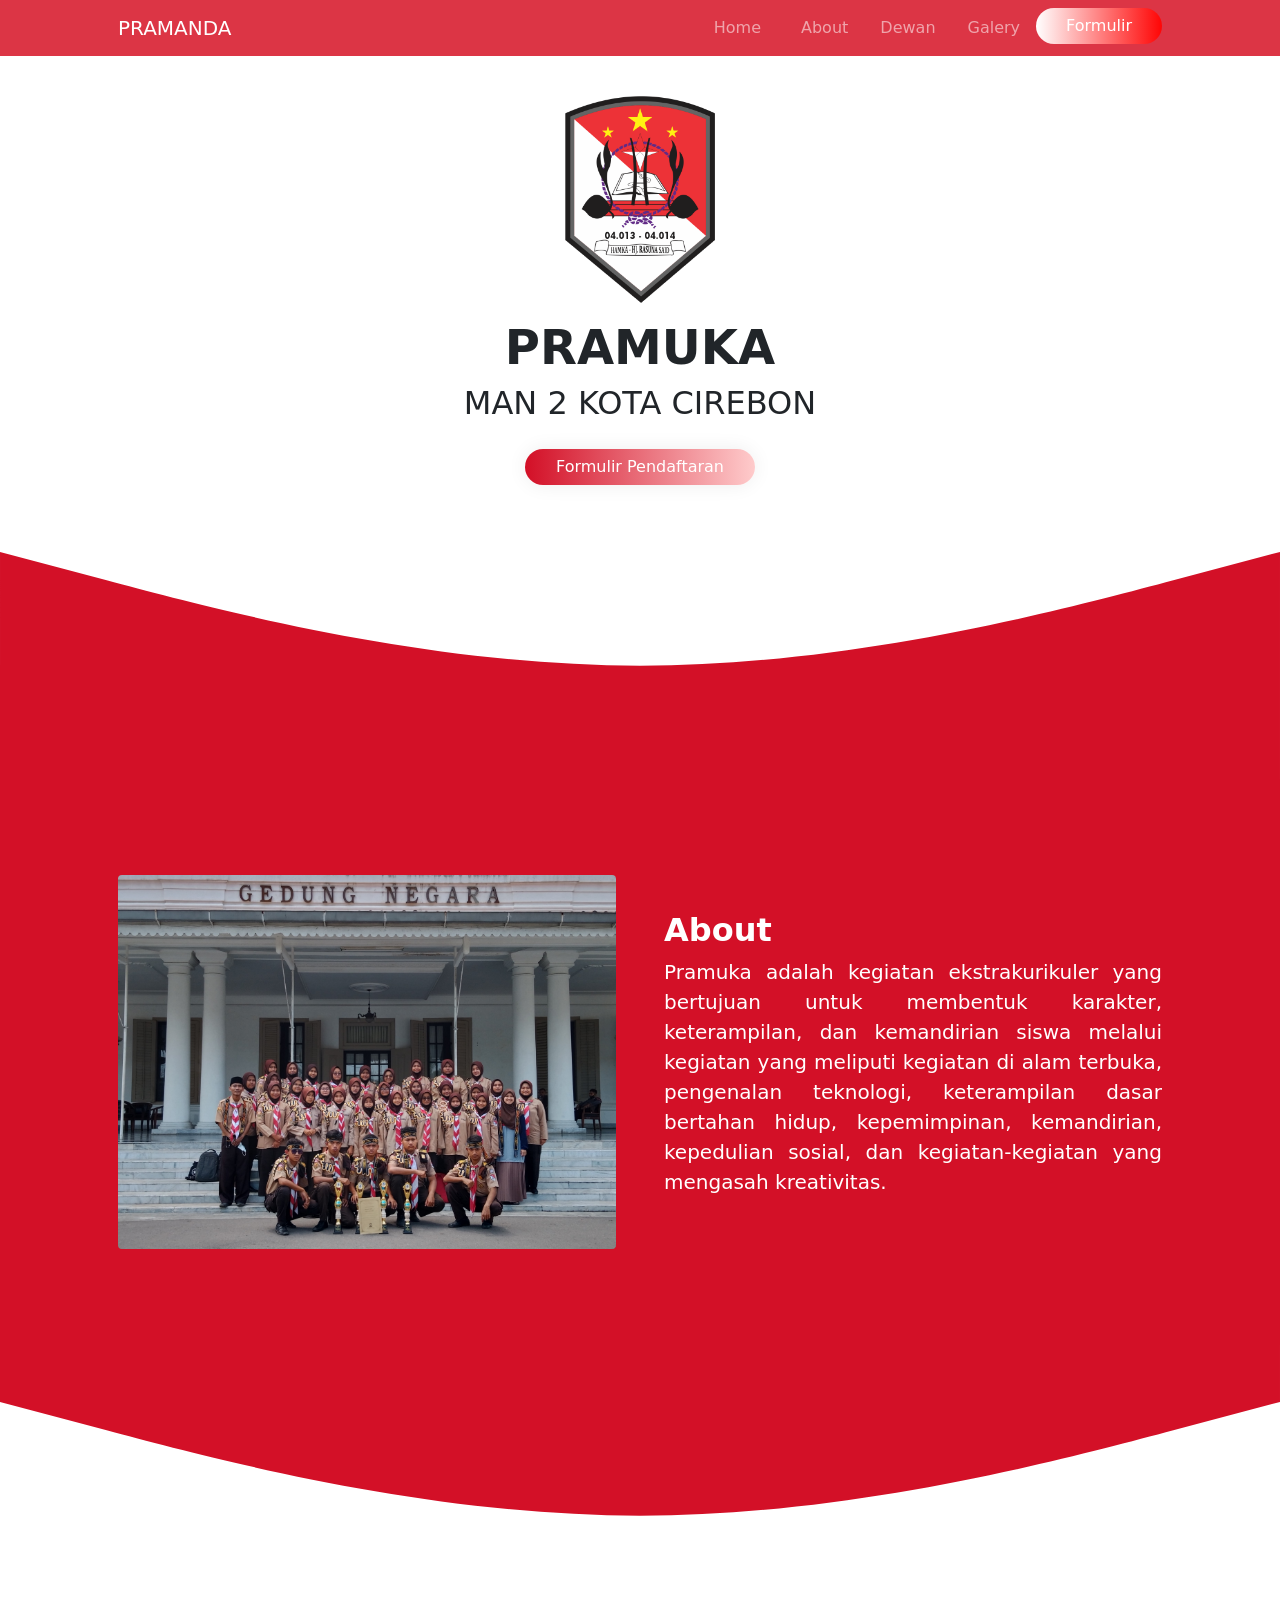
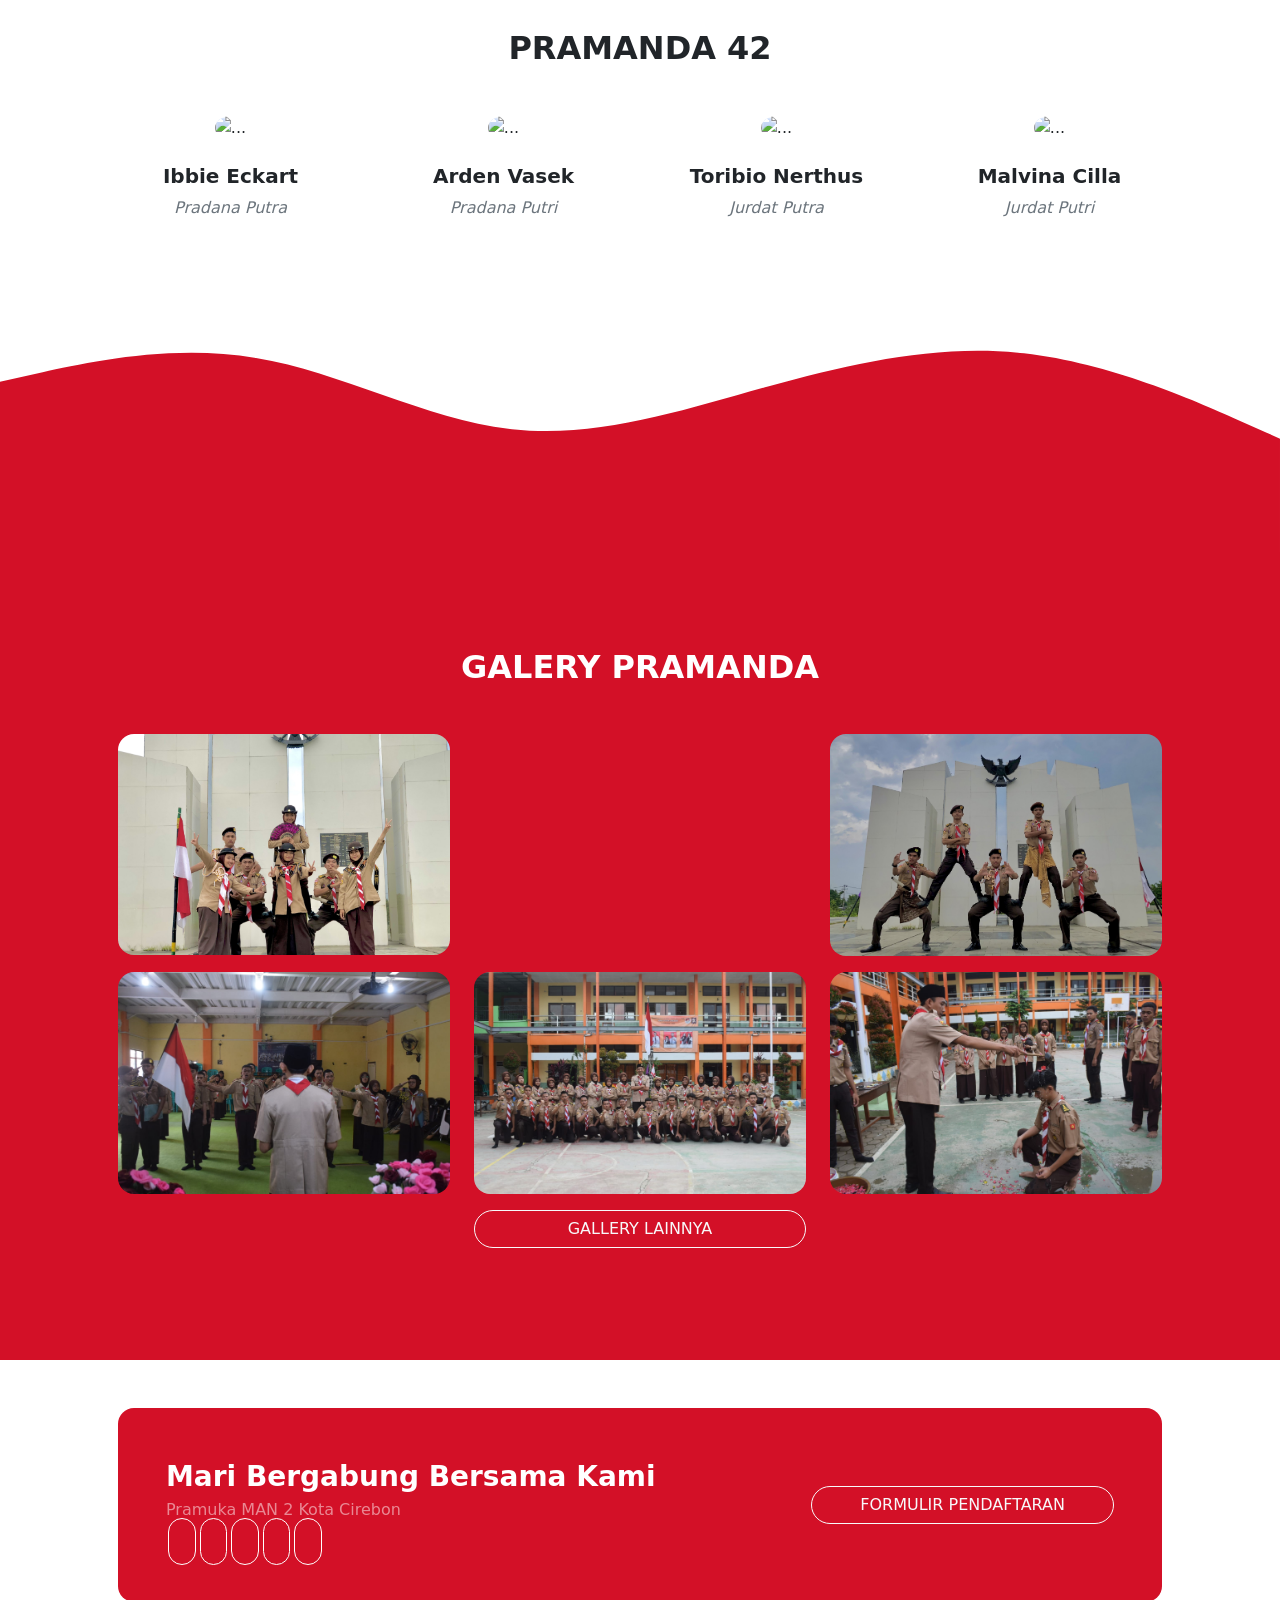
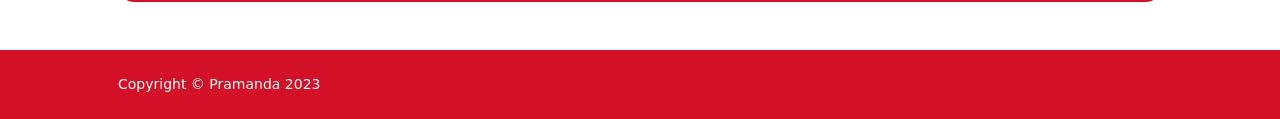
==== commit dd97514c: "update gallery" ====
--- a/index.html
+++ b/index.html
@@ -72,7 +72,7 @@
         <section class="py-5 text-white" id="about" style="background-color: #d31027;">
             <div class="container px-5 my-5">
                 <div class="row gx-5 align-items-center">
-                    <div class="col-lg-6"><img class="img-fluid rounded mb-5 mb-lg-0" src="assets/img/hero.jpeg"
+                    <div class="col-lg-6"><img class="img-fluid rounded mb-5 mb-lg-0" src="assets/img/hero.jpg"
                             alt="..." /></div>
                     <div class="col-lg-6">
                         <h2 class="fw-bolder">About</h2>
@@ -147,32 +147,40 @@
                 <div class="text-center">
                     <h2 class="fw-bolder text-white mb-5">GALERY PRAMANDA</h2>
                 </div>
-                <div class="row">
+                <div class="row justify-content-center">
+                    <div class="col-md-4 mb-3">
+                        <img src="assets/img/img6.jpeg" class="img-fluid" alt="" style="border-radius: 1em;"
+                            data-bs-toggle="modal" data-bs-target="#foto6">
+                    </div>
+                    <div class="col-md-4 mb-3">
+                        <img src="assets/img/img4.jpg" class="img-fluid" alt="" style="border-radius: 1em;"
+                            data-bs-toggle="modal" data-bs-target="#foto4">
+                    </div>
+                    <div class="col-md-4 mb-3">
+                        <img src="assets/img/img5.jpeg" class="img-fluid" alt="" style="border-radius: 1em;"
+                            data-bs-toggle="modal" data-bs-target="#foto5">
+                    </div>
                     <div class="col-md-4 mb-3">
                         <img src="assets/img/img1.jpeg" class="img-fluid" alt="" style="border-radius: 1em;"
                             data-bs-toggle="modal" data-bs-target="#foto1">
                     </div>
                     <div class="col-md-4 mb-3">
+                        <img src="assets/img/img3.jpeg" class="img-fluid" alt="" style="border-radius: 1em;"
+                            data-bs-toggle="modal" data-bs-target="#foto3">
+                    </div>
+                    <div class="col-md-4 mb-3">
                         <img src="assets/img/img2.jpeg" class="img-fluid" alt="" style="border-radius: 1em;"
                             data-bs-toggle="modal" data-bs-target="#foto2">
                     </div>
                     <div class="col-md-4 mb-3">
-                        <img src="https://dummyimage.com/600x400/343a40/6c757d" class="img-fluid" alt=""
-                            style="border-radius: 1em;" data-bs-toggle="modal" data-bs-target="#foto1">
-                    </div>
-                    <div class="col-md-4 mb-3">
-                        <img src="https://dummyimage.com/600x400/343a40/6c757d" class="img-fluid" alt=""
-                            style="border-radius: 1em;" data-bs-toggle="modal" data-bs-target="#foto1">
-                    </div>
-                    <div class="col-md-4 mb-3">
-                        <img src="https://dummyimage.com/600x400/343a40/6c757d" class="img-fluid" alt=""
-                            style="border-radius: 1em;" data-bs-toggle="modal" data-bs-target="#foto1">
-                    </div>
-                    <div class="col-md-4 mb-3">
-                        <img src="https://dummyimage.com/600x400/343a40/6c757d" class="img-fluid" alt=""
-                            style="border-radius: 1em;" data-bs-toggle="modal" data-bs-target="#foto1">
-                    </div>
-                </div>
+                        <div class="d-grid gap-2">
+                            <a href="" target="_blank" class="btn btn-outline-light px-5"
+                                style="border-radius: 2em;">GALLERY LAINNYA</a>
+                        </div>
+                    </div>
+                </div>
+
+
             </div>
         </section>
         <section>
@@ -225,16 +233,42 @@
     <div class="modal fade" id="foto1" tabindex="-1" aria-labelledby="exampleModalLabel" aria-hidden="true">
         <div class="modal-dialog modal-lg">
             <div class="modal-content">
-                <img src="assets/img/img1.jpeg" class="img-fluid" alt="" style="border-radius: 1em;"
-                    data-bs-toggle="modal" data-bs-target="#foto1">
+                <img src="assets/img/img1.jpeg" class="img-fluid" alt="" style="border-radius: 1em;">
             </div>
         </div>
     </div>
     <div class="modal fade" id="foto2" tabindex="-1" aria-labelledby="exampleModalLabel" aria-hidden="true">
         <div class="modal-dialog modal-lg">
             <div class="modal-content">
-                <img src="assets/img/img2.jpeg" class="img-fluid" alt="" style="border-radius: 1em;"
-                    data-bs-toggle="modal" data-bs-target="#foto1">
+                <img src="assets/img/img2.jpeg" class="img-fluid" alt="" style="border-radius: 1em;">
+            </div>
+        </div>
+    </div>
+    <div class="modal fade" id="foto3" tabindex="-1" aria-labelledby="exampleModalLabel" aria-hidden="true">
+        <div class="modal-dialog modal-lg">
+            <div class="modal-content">
+                <img src="assets/img/img3.jpeg" class="img-fluid" alt="" style="border-radius: 1em;">
+            </div>
+        </div>
+    </div>
+    <div class="modal fade" id="foto4" tabindex="-1" aria-labelledby="exampleModalLabel" aria-hidden="true">
+        <div class="modal-dialog modal-lg">
+            <div class="modal-content">
+                <img src="assets/img/img4.jpg" class="img-fluid" alt="" style="border-radius: 1em;">
+            </div>
+        </div>
+    </div>
+    <div class="modal fade" id="foto5" tabindex="-1" aria-labelledby="exampleModalLabel" aria-hidden="true">
+        <div class="modal-dialog modal-lg">
+            <div class="modal-content">
+                <img src="assets/img/img5.jpeg" class="img-fluid" alt="" style="border-radius: 1em;">
+            </div>
+        </div>
+    </div>
+    <div class="modal fade" id="foto6" tabindex="-1" aria-labelledby="exampleModalLabel" aria-hidden="true">
+        <div class="modal-dialog modal-lg">
+            <div class="modal-content">
+                <img src="assets/img/img6.jpeg" class="img-fluid" alt="" style="border-radius: 1em;">
             </div>
         </div>
     </div>
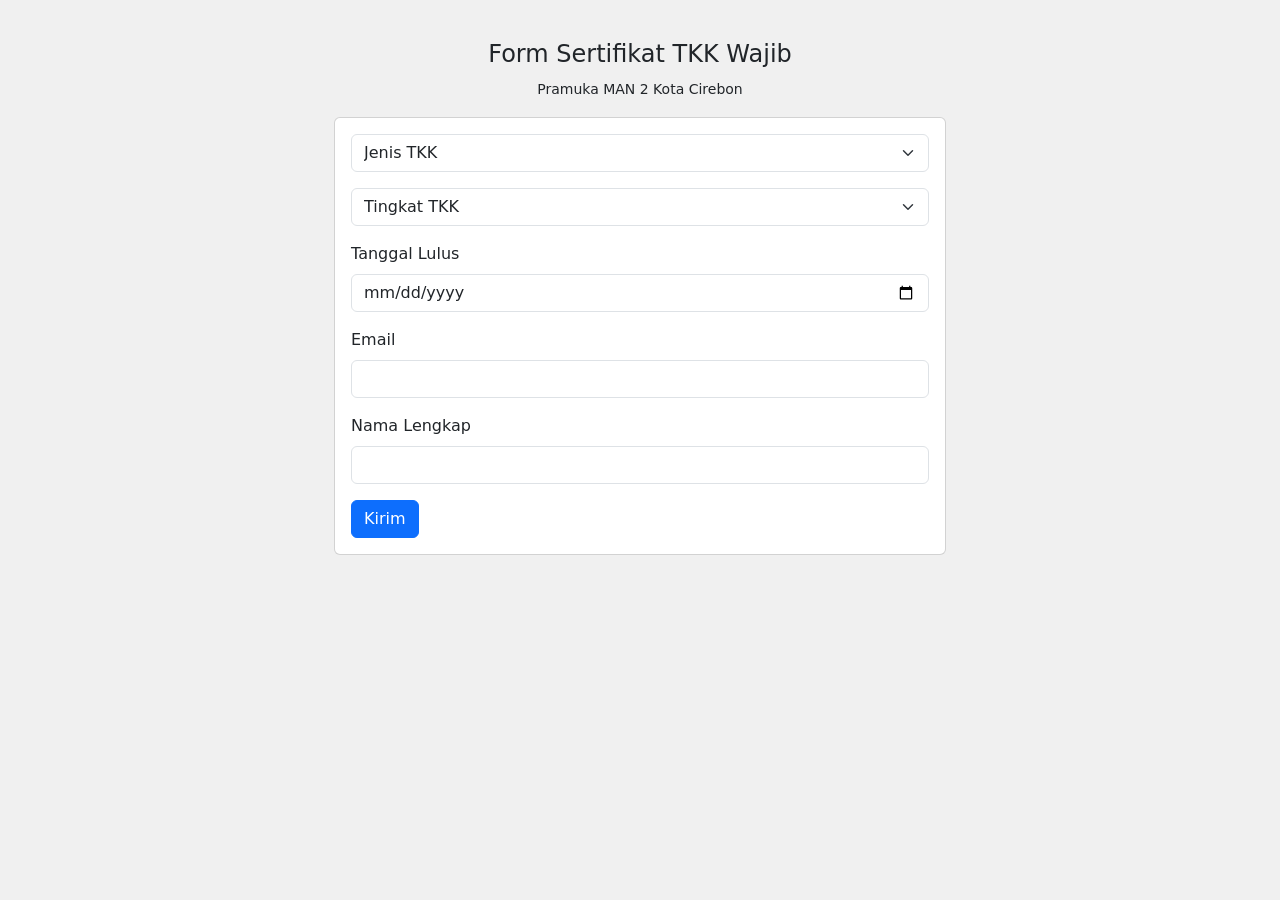
==== commit 1b281011: "first commit" ====
--- a/index.html
+++ b/index.html
@@ -1,274 +1,68 @@
-<!DOCTYPE html>
+<!doctype html>
 <html lang="en">
 
 <head>
-    <meta charset="utf-8" />
-    <meta name="viewport" content="width=device-width, initial-scale=1, shrink-to-fit=no" />
-    <meta name="description" content="" />
-    <meta name="author" content="" />
-    <title>PRAMUKA | MAN 2 KOTA CIREBON</title>
-    <!-- Favicon-->
-    <link rel="icon" type="image/x-icon" href="assets/favicon.ico" />
-    <!-- Bootstrap icons-->
-    <link href="https://cdn.jsdelivr.net/npm/bootstrap-icons@1.5.0/font/bootstrap-icons.css" rel="stylesheet" />
-    <script src='https://kit.fontawesome.com/76a945766d.js' crossorigin='anonymous'></script>
-    <!-- Core theme CSS (includes Bootstrap)-->
-    <link href="css/styles.css" rel="stylesheet" />
-    <link href="css/tambah.css" rel="stylesheet" />
+    <meta charset="utf-8">
+    <meta name="viewport" content="width=device-width, initial-scale=1">
+    <title>Form TKK </title>
+    <link href="https://cdn.jsdelivr.net/npm/bootstrap@5.3.3/dist/css/bootstrap.min.css" rel="stylesheet"
+        integrity="sha384-QWTKZyjpPEjISv5WaRU9OFeRpok6YctnYmDr5pNlyT2bRjXh0JMhjY6hW+ALEwIH" crossorigin="anonymous">
 </head>
 
-<body class="d-flex flex-column">
-    <main class="flex-shrink-0">
-        <!-- Navigation-->
-        <nav class="navbar navbar-expand-lg navbar-dark bg-danger fixed-top">
-            <div class="container px-5">
-                <a class="navbar-brand" href="index.html">PRAMANDA</a>
-                <button class="navbar-toggler" type="button" data-bs-toggle="collapse"
-                    data-bs-target="#navbarSupportedContent" aria-controls="navbarSupportedContent"
-                    aria-expanded="false" aria-label="Toggle navigation"><span
-                        class="navbar-toggler-icon"></span></button>
-                <div class="collapse navbar-collapse" id="navbarSupportedContent">
-                    <ul class="navbar-nav ms-auto mb-2 mb-lg-0">
-                        <li class="nav-item px-3"><a class="nav-link" href="index.html">Home</a></li>
-                        <li class="nav-item px-2"><a class="nav-link" href="#about">About</a></li>
-                        <li class="nav-item px-2"><a class="nav-link" href="#pramanda">Dewan</a></li>
-                        <li class="nav-item px-2"><a class="nav-link" href="#galery">Galery</a></li>
-                        <li class="nav-item"><a class="tombol text-decoration-none" href="#formulir">Formulir</a></li>
-                        <!-- <li class="nav-item px-2 dropdown">
-                            <a class="nav-link dropdown-toggle" id="navbarDropdownBlog" href="#" role="button"
-                                data-bs-toggle="dropdown" aria-expanded="false">Blog</a>
-                            <ul class="dropdown-menu dropdown-menu-end" aria-labelledby="navbarDropdownBlog">
-                                <li><a class="dropdown-item" href="blog-home.html">Blog Home</a></li>
-                                <li><a class="dropdown-item" href="blog-post.html">Blog Post</a></li>
-                            </ul>
-                        </li> -->
+<body style="background-color: #F0F0F0;">
+    <div class="content-fluid p-3">
+        <div class="row justify-content-center">
+            <div class="col-md-6">
+                <div class="text-center mb-3">
+                    <img src="https://man2.pramukakotacirebon.or.id/assets/img/logo.png" class="img-fluid"
+                        style="max-width: 50px;" alt="">
 
-                    </ul>
+                    <h4>Form Sertifikat TKK Wajib</h4>
+                    <small>Pramuka MAN 2 Kota Cirebon</small>
                 </div>
-            </div>
-        </nav>
-        <!-- Header-->
-        <header class="pt-5">
-            <div class="container px-5">
-                <div class="row justify-content-center">
-                    <div class="col-lg-8 col-xxl-6">
-                        <div class="text-center mt-5">
-                            <img src="assets/logo.png" alt="logo" style="max-width: 150px;">
-                            <h1 class="fw-bolder mt-3" style="font-size: 3em;">PRAMUKA
-                            </h1>
-                            <h2 class="mb-3">MAN 2 KOTA CIREBON</h2>
-                            <a class="tombol2 btn" href="#formulir">Formulir Pendaftaran</a>
-                        </div>
+                <div class="alert alert-success alert-dismissible fade show my-alert d-none mb-3" role="alert">
+                    <strong>Terimakasih!</strong> Formulir Anda Berhasil dikirm.
+                    <button type="button" class="btn-close" data-bs-dismiss="alert" aria-label="Close"></button>
+                </div>
+
+                <div class="card shedow">
+                    <div class="card-body">
+                        <form name="submit-to-google-sheet">
+                            <select class="form-select mb-3" required name="jenis">
+                                <option selected disabled>Jenis TKK</option>
+                                <option value="Pengatur Rumah">Pengatur Rumah</option>
+                                <option value="Menabung">Menabung</option>
+                                <option value="Berkemah">Berkemah</option>
+                                <option value="Pengamat">Pengamat</option>
+                                <option value="Kesehatan">Kesehatan</option>
+                            </select>
+                            <select class="form-select mb-3" required name="tingkat">
+                                <option selected disabled>Tingkat TKK</option>
+                                <option value="Purwa">Purwa</option>
+                                <option value="Madya">Madya</option>
+                                <option value="Utama">Utama</option>
+                            </select>
+                            <div class="mb-3">
+                                <label class="form-label">Tanggal Lulus</label>
+                                <input type="date" class="form-control" name="tgl">
+                            </div>
+                            <div class="mb-3">
+                                <label class="form-label">Email</label>
+                                <input type="email" class="form-control" name="email" required>
+                            </div>
+                            <div class="mb-3">
+                                <label class="form-label">Nama Lengkap</label>
+                                <input type="text" class="form-control" name="nama">
+                            </div>
+
+                            <button type="submit" class="btn btn-primary btn-kirim">Kirim</button>
+                            <button class="btn btn-primary btn-loading d-none" type="button" disabled>
+                                <span class="spinner-border spinner-border-sm" role="status" aria-hidden="true"></span>
+                                Loading...
+                            </button>
+                        </form>
                     </div>
                 </div>
-            </div>
-        </header>
-        <svg xmlns="http://www.w3.org/2000/svg" viewBox="0 0 1440 320">
-            <path fill="#d31027" fill-opacity="1"
-                d="M0,64L120,96C240,128,480,192,720,192C960,192,1200,128,1320,96L1440,64L1440,320L1320,320C1200,320,960,320,720,320C480,320,240,320,120,320L0,320Z">
-            </path>
-        </svg>
-        <!-- About section one-->
-        <section class="py-5 text-white" id="about" style="background-color: #d31027;">
-            <div class="container px-5 my-5">
-                <div class="row gx-5 align-items-center">
-                    <div class="col-lg-6"><img class="img-fluid rounded mb-5 mb-lg-0" src="assets/img/hero.jpg"
-                            alt="..." /></div>
-                    <div class="col-lg-6">
-                        <h2 class="fw-bolder">About</h2>
-                        <p class="lead fw-normal">Pramuka adalah kegiatan
-                            ekstrakurikuler
-                            yang bertujuan
-                            untuk
-                            membentuk karakter, keterampilan, dan kemandirian siswa melalui kegiatan yang meliputi
-                            kegiatan di alam terbuka, pengenalan teknologi, keterampilan dasar bertahan hidup,
-                            kepemimpinan, kemandirian, kepedulian sosial, dan kegiatan-kegiatan yang mengasah
-                            kreativitas. </p>
-                    </div>
-                </div>
-            </div>
-        </section>
-        <svg xmlns="http://www.w3.org/2000/svg" viewBox="0 0 1440 320">
-            <path fill="#d31027" fill-opacity="1"
-                d="M0,64L120,96C240,128,480,192,720,192C960,192,1200,128,1320,96L1440,64L1440,0L1320,0C1200,0,960,0,720,0C480,0,240,0,120,0L0,0Z">
-            </path>
-        </svg>
-        <!-- About section two-->
-        <section id="pramanda">
-            <div class="container px-5">
-                <div class="text-center">
-                    <h2 class="fw-bolder">PRAMANDA 42</h2>
-                    <p class="lead fw-normal text-muted mb-5"></p>
-                </div>
-                <div class="row gx-5 row-cols-1 row-cols-sm-2 row-cols-xl-4 justify-content-center">
-                    <div class="col mb-5 mb-5 mb-xl-0">
-                        <div class="text-center">
-                            <img class="img-fluid rounded-circle mb-4 px-4"
-                                src="https://dummyimage.com/150x150/ced4da/6c757d" alt="..." />
-                            <h5 class="fw-bolder">Ibbie Eckart</h5>
-                            <div class="fst-italic text-muted">Pradana Putra</div>
-                        </div>
-                    </div>
-                    <div class="col mb-5 mb-5 mb-xl-0">
-                        <div class="text-center">
-                            <img class="img-fluid rounded-circle mb-4 px-4"
-                                src="https://dummyimage.com/150x150/ced4da/6c757d" alt="..." />
-                            <h5 class="fw-bolder">Arden Vasek</h5>
-                            <div class="fst-italic text-muted">Pradana Putri</div>
-                        </div>
-                    </div>
-                    <div class="col mb-5 mb-5 mb-sm-0">
-                        <div class="text-center">
-                            <img class="img-fluid rounded-circle mb-4 px-4"
-                                src="https://dummyimage.com/150x150/ced4da/6c757d" alt="..." />
-                            <h5 class="fw-bolder">Toribio Nerthus</h5>
-                            <div class="fst-italic text-muted">Jurdat Putra</div>
-                        </div>
-                    </div>
-                    <div class="col mb-5">
-                        <div class="text-center">
-                            <img class="img-fluid rounded-circle mb-4 px-4"
-                                src="https://dummyimage.com/150x150/ced4da/6c757d" alt="..." />
-                            <h5 class="fw-bolder">Malvina Cilla</h5>
-                            <div class="fst-italic text-muted">Jurdat Putri</div>
-                        </div>
-                    </div>
-                </div>
-            </div>
-        </section>
-        <svg xmlns="http://www.w3.org/2000/svg" viewBox="0 0 1440 320">
-            <path fill="#d31027" fill-opacity="1"
-                d="M0,128L48,117.3C96,107,192,85,288,101.3C384,117,480,171,576,181.3C672,192,768,160,864,133.3C960,107,1056,85,1152,96C1248,107,1344,149,1392,170.7L1440,192L1440,320L1392,320C1344,320,1248,320,1152,320C1056,320,960,320,864,320C768,320,672,320,576,320C480,320,384,320,288,320C192,320,96,320,48,320L0,320Z">
-            </path>
-        </svg>
-        <!-- Team members section-->
-        <section class="py-5" id="galery" style="background-color: #d31027;">
-            <div class="container px-5 my-5">
-                <div class="text-center">
-                    <h2 class="fw-bolder text-white mb-5">GALERY PRAMANDA</h2>
-                </div>
-                <div class="row justify-content-center">
-                    <div class="col-md-4 mb-3">
-                        <img src="assets/img/img6.jpeg" class="img-fluid" alt="" style="border-radius: 1em;"
-                            data-bs-toggle="modal" data-bs-target="#foto6">
-                    </div>
-                    <div class="col-md-4 mb-3">
-                        <img src="assets/img/img4.jpg" class="img-fluid" alt="" style="border-radius: 1em;"
-                            data-bs-toggle="modal" data-bs-target="#foto4">
-                    </div>
-                    <div class="col-md-4 mb-3">
-                        <img src="assets/img/img5.jpeg" class="img-fluid" alt="" style="border-radius: 1em;"
-                            data-bs-toggle="modal" data-bs-target="#foto5">
-                    </div>
-                    <div class="col-md-4 mb-3">
-                        <img src="assets/img/img1.jpeg" class="img-fluid" alt="" style="border-radius: 1em;"
-                            data-bs-toggle="modal" data-bs-target="#foto1">
-                    </div>
-                    <div class="col-md-4 mb-3">
-                        <img src="assets/img/img3.jpeg" class="img-fluid" alt="" style="border-radius: 1em;"
-                            data-bs-toggle="modal" data-bs-target="#foto3">
-                    </div>
-                    <div class="col-md-4 mb-3">
-                        <img src="assets/img/img2.jpeg" class="img-fluid" alt="" style="border-radius: 1em;"
-                            data-bs-toggle="modal" data-bs-target="#foto2">
-                    </div>
-                    <div class="col-md-4 mb-3">
-                        <div class="d-grid gap-2">
-                            <a href="" target="_blank" class="btn btn-outline-light px-5"
-                                style="border-radius: 2em;">GALLERY LAINNYA</a>
-                        </div>
-                    </div>
-                </div>
-
-
-            </div>
-        </section>
-        <section>
-            <div class="container px-5 my-5" id="formulir">
-                <aside class="p-4 p-sm-5 mt-5" style="background-color: #d31027; border-radius: 1em;">
-                    <div
-                        class="d-flex align-items-center justify-content-between flex-column flex-xl-row text-center text-xl-start">
-                        <div class="mb-4 mb-xl-0">
-                            <div class="fs-3 fw-bold text-white">Mari Bergabung Bersama Kami</div>
-                            <div class="text-white-50">Pramuka MAN 2 Kota Cirebon</div>
-                            <div class="pt-2">
-                                <a href=""><i class="fa-brands fa-instagram"></i></a>
-                                <a href=""><i class="fa-brands fa-facebook"></i></a>
-                                <a href=""><i class="fa-brands fa-tiktok"></i></a>
-                                <a href=""><i class="fa-brands fa-chrome"></i></a>
-                                <a href=""><i class="fa-solid fa-envelope"></i></a>
-                            </div>
-                        </div>
-                        <div class="ms-xl-4">
-                            <a href="" target="_blank" class="btn btn-outline-light px-5"
-                                style="border-radius: 2em;">FORMULIR
-                                PENDAFTARAN</a>
-                        </div>
-                    </div>
-                </aside>
-
-
-
-        </section>
-    </main>
-    <!-- Footer-->
-    <footer class="py-4 mt-auto" style="background-color: #d31027;">
-        <div class="container px-5">
-            <div class="row align-items-center justify-content-between flex-column flex-sm-row">
-                <div class="col-auto">
-                    <div class="small m-0 text-white">Copyright &copy; Pramanda 2023</div>
-                </div>
-                <div class="col-auto">
-                    <!-- <a class="link-light small" href="#!">Privacy</a>
-                    <span class="text-white mx-1">&middot;</span>
-                    <a class="link-light small" href="#!">Terms</a>
-                    <span class="text-white mx-1">&middot;</span>
-                    <a class="link-light small" href="#!">Contact</a> -->
-                </div>
-            </div>
-        </div>
-    </footer>
-
-    <!-- foto1 -->
-    <div class="modal fade" id="foto1" tabindex="-1" aria-labelledby="exampleModalLabel" aria-hidden="true">
-        <div class="modal-dialog modal-lg">
-            <div class="modal-content">
-                <img src="assets/img/img1.jpeg" class="img-fluid" alt="" style="border-radius: 1em;">
-            </div>
-        </div>
-    </div>
-    <div class="modal fade" id="foto2" tabindex="-1" aria-labelledby="exampleModalLabel" aria-hidden="true">
-        <div class="modal-dialog modal-lg">
-            <div class="modal-content">
-                <img src="assets/img/img2.jpeg" class="img-fluid" alt="" style="border-radius: 1em;">
-            </div>
-        </div>
-    </div>
-    <div class="modal fade" id="foto3" tabindex="-1" aria-labelledby="exampleModalLabel" aria-hidden="true">
-        <div class="modal-dialog modal-lg">
-            <div class="modal-content">
-                <img src="assets/img/img3.jpeg" class="img-fluid" alt="" style="border-radius: 1em;">
-            </div>
-        </div>
-    </div>
-    <div class="modal fade" id="foto4" tabindex="-1" aria-labelledby="exampleModalLabel" aria-hidden="true">
-        <div class="modal-dialog modal-lg">
-            <div class="modal-content">
-                <img src="assets/img/img4.jpg" class="img-fluid" alt="" style="border-radius: 1em;">
-            </div>
-        </div>
-    </div>
-    <div class="modal fade" id="foto5" tabindex="-1" aria-labelledby="exampleModalLabel" aria-hidden="true">
-        <div class="modal-dialog modal-lg">
-            <div class="modal-content">
-                <img src="assets/img/img5.jpeg" class="img-fluid" alt="" style="border-radius: 1em;">
-            </div>
-        </div>
-    </div>
-    <div class="modal fade" id="foto6" tabindex="-1" aria-labelledby="exampleModalLabel" aria-hidden="true">
-        <div class="modal-dialog modal-lg">
-            <div class="modal-content">
-                <img src="assets/img/img6.jpeg" class="img-fluid" alt="" style="border-radius: 1em;">
             </div>
         </div>
     </div>
@@ -280,14 +74,51 @@
 
 
 
-
-    <!-- Bootstrap core JS-->
-    <script src="https://cdn.jsdelivr.net/npm/bootstrap@5.1.3/dist/js/bootstrap.bundle.min.js"></script>
-    <!-- Core theme JS-->
-    <script src="js/scripts.js"></script>
-    <!-- Code injected by live-server -->
+    <script src="https://cdn.jsdelivr.net/npm/bootstrap@5.3.3/dist/js/bootstrap.bundle.min.js"
+        integrity="sha384-YvpcrYf0tY3lHB60NNkmXc5s9fDVZLESaAA55NDzOxhy9GkcIdslK1eN7N6jIeHz"
+        crossorigin="anonymous"></script>
 
 
+    <!-- <script>
+        const scriptURL = 'https://script.google.com/macros/s/AKfycbx9CtAfSyTDTriSevKEFsNzXA3Ed79GIeGPs4xsSBfZklnuQDWTCLQdg9SWcz7imzCCmg/exec'
+        const form = document.forms['submit-to-google-sheet']
+
+        form.addEventListener('submit', e => {
+            e.preventDefault()
+            fetch(scriptURL, { method: 'POST', body: new FormData(form) })
+                .then(response => console.log('Success!', response))
+                .catch(error => console.error('Error!', error.message))
+        })
+    </script> -->
+
+
+    <script>
+        const scriptURL = 'https://script.google.com/macros/s/AKfycbx9CtAfSyTDTriSevKEFsNzXA3Ed79GIeGPs4xsSBfZklnuQDWTCLQdg9SWcz7imzCCmg/exec'
+        const form = document.forms['submit-to-google-sheet'];
+        const btnKirim = document.querySelector('.btn-kirim');
+        const btnLoading = document.querySelector('.btn-loading');
+        const myAlert = document.querySelector('.my-alert');
+
+        form.addEventListener('submit', e => {
+            e.preventDefault()
+            // Ketika Tombol Kirim di Klik
+            // Tampilkan Tombol Loading hilangkan Tombol Kirim 
+            btnLoading.classList.toggle('d-none');
+            btnKirim.classList.toggle('d-none');
+            fetch(scriptURL, { method: 'POST', body: new FormData(form) })
+                .then(response => {
+                    // Tampilkan Tombol Kirim hilangkan Tombol Loding 
+                    btnLoading.classList.toggle('d-none');
+                    btnKirim.classList.toggle('d-none');
+                    // Tampilkan Alert
+                    myAlert.classList.toggle('d-none');
+                    // riset Form
+                    form.reset();
+                    console.log('Success!', response)
+                })
+                .catch(error => console.error('Error!', error.message))
+        })
+    </script>
 
 </body>
 
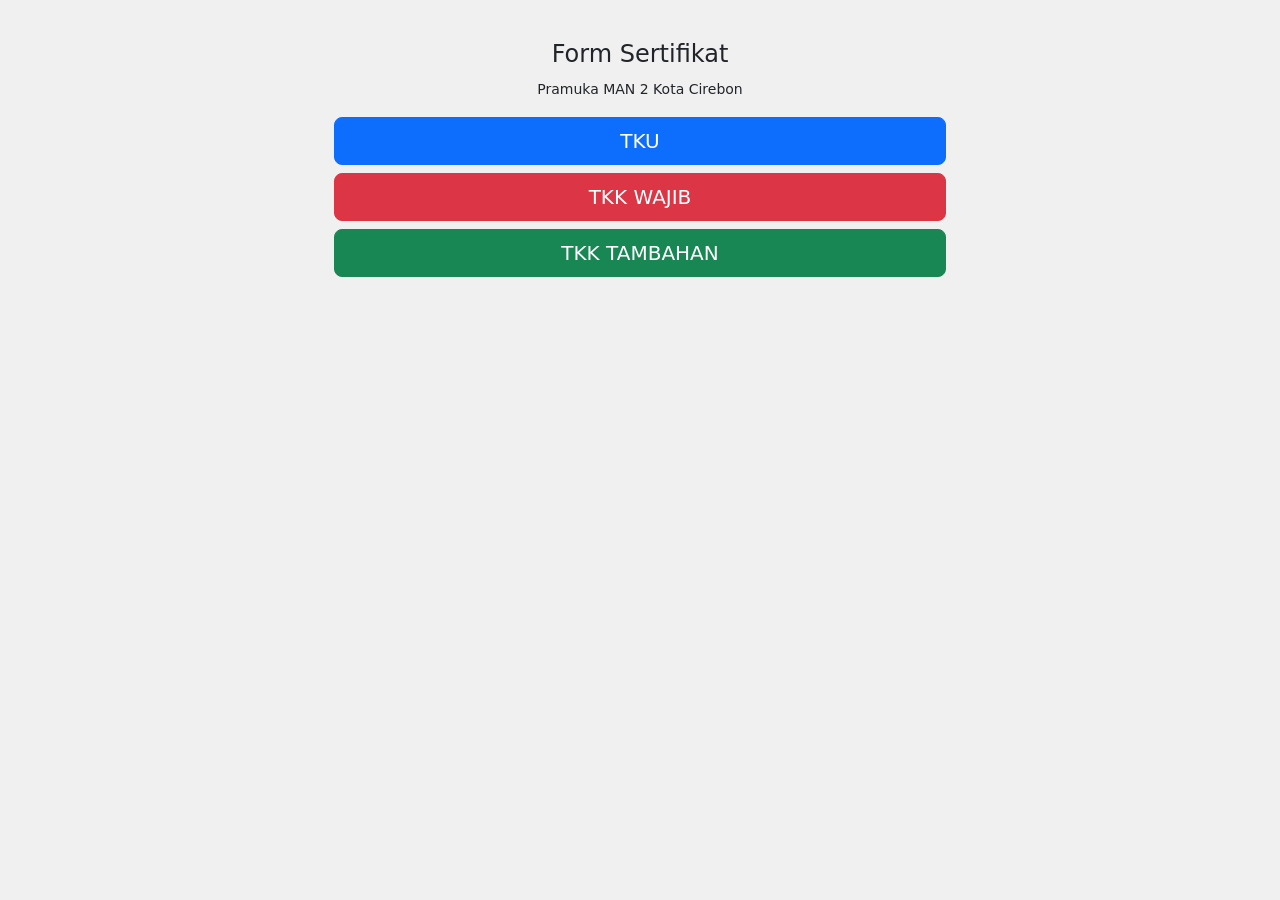
==== commit a84fa069: "menambah halaman" ====
--- a/index.html
+++ b/index.html
@@ -17,52 +17,17 @@
                     <img src="https://man2.pramukakotacirebon.or.id/assets/img/logo.png" class="img-fluid"
                         style="max-width: 50px;" alt="">
 
-                    <h4>Form Sertifikat TKK Wajib</h4>
+                    <h4>Form Sertifikat</h4>
                     <small>Pramuka MAN 2 Kota Cirebon</small>
-                </div>
-                <div class="alert alert-success alert-dismissible fade show my-alert d-none mb-3" role="alert">
-                    <strong>Terimakasih!</strong> Formulir Anda Berhasil dikirm.
-                    <button type="button" class="btn-close" data-bs-dismiss="alert" aria-label="Close"></button>
+                    <br>
                 </div>
 
-                <div class="card shedow">
-                    <div class="card-body">
-                        <form name="submit-to-google-sheet">
-                            <select class="form-select mb-3" required name="jenis">
-                                <option selected disabled>Jenis TKK</option>
-                                <option value="Pengatur Rumah">Pengatur Rumah</option>
-                                <option value="Menabung">Menabung</option>
-                                <option value="Berkemah">Berkemah</option>
-                                <option value="Pengamat">Pengamat</option>
-                                <option value="Kesehatan">Kesehatan</option>
-                            </select>
-                            <select class="form-select mb-3" required name="tingkat">
-                                <option selected disabled>Tingkat TKK</option>
-                                <option value="Purwa">Purwa</option>
-                                <option value="Madya">Madya</option>
-                                <option value="Utama">Utama</option>
-                            </select>
-                            <div class="mb-3">
-                                <label class="form-label">Tanggal Lulus</label>
-                                <input type="date" class="form-control" name="tgl">
-                            </div>
-                            <div class="mb-3">
-                                <label class="form-label">Email</label>
-                                <input type="email" class="form-control" name="email" required>
-                            </div>
-                            <div class="mb-3">
-                                <label class="form-label">Nama Lengkap</label>
-                                <input type="text" class="form-control" name="nama">
-                            </div>
+                <div class="d-grid gap-2">
+                    <a href="tku.html" class="btn btn-lg btn-primary" type="button">TKU</a>
+                    <a href="wajib.html" class="btn btn-lg btn-danger" type="button">TKK WAJIB</a>
+                    <a href="tambahan.html" class="btn btn-lg btn-success" type="button">TKK TAMBAHAN</a>
+                </div>
 
-                            <button type="submit" class="btn btn-primary btn-kirim">Kirim</button>
-                            <button class="btn btn-primary btn-loading d-none" type="button" disabled>
-                                <span class="spinner-border spinner-border-sm" role="status" aria-hidden="true"></span>
-                                Loading...
-                            </button>
-                        </form>
-                    </div>
-                </div>
             </div>
         </div>
     </div>
@@ -78,48 +43,6 @@
         integrity="sha384-YvpcrYf0tY3lHB60NNkmXc5s9fDVZLESaAA55NDzOxhy9GkcIdslK1eN7N6jIeHz"
         crossorigin="anonymous"></script>
 
-
-    <!-- <script>
-        const scriptURL = 'https://script.google.com/macros/s/AKfycbx9CtAfSyTDTriSevKEFsNzXA3Ed79GIeGPs4xsSBfZklnuQDWTCLQdg9SWcz7imzCCmg/exec'
-        const form = document.forms['submit-to-google-sheet']
-
-        form.addEventListener('submit', e => {
-            e.preventDefault()
-            fetch(scriptURL, { method: 'POST', body: new FormData(form) })
-                .then(response => console.log('Success!', response))
-                .catch(error => console.error('Error!', error.message))
-        })
-    </script> -->
-
-
-    <script>
-        const scriptURL = 'https://script.google.com/macros/s/AKfycbx9CtAfSyTDTriSevKEFsNzXA3Ed79GIeGPs4xsSBfZklnuQDWTCLQdg9SWcz7imzCCmg/exec'
-        const form = document.forms['submit-to-google-sheet'];
-        const btnKirim = document.querySelector('.btn-kirim');
-        const btnLoading = document.querySelector('.btn-loading');
-        const myAlert = document.querySelector('.my-alert');
-
-        form.addEventListener('submit', e => {
-            e.preventDefault()
-            // Ketika Tombol Kirim di Klik
-            // Tampilkan Tombol Loading hilangkan Tombol Kirim 
-            btnLoading.classList.toggle('d-none');
-            btnKirim.classList.toggle('d-none');
-            fetch(scriptURL, { method: 'POST', body: new FormData(form) })
-                .then(response => {
-                    // Tampilkan Tombol Kirim hilangkan Tombol Loding 
-                    btnLoading.classList.toggle('d-none');
-                    btnKirim.classList.toggle('d-none');
-                    // Tampilkan Alert
-                    myAlert.classList.toggle('d-none');
-                    // riset Form
-                    form.reset();
-                    console.log('Success!', response)
-                })
-                .catch(error => console.error('Error!', error.message))
-        })
-    </script>
-
 </body>
 
 </html>
